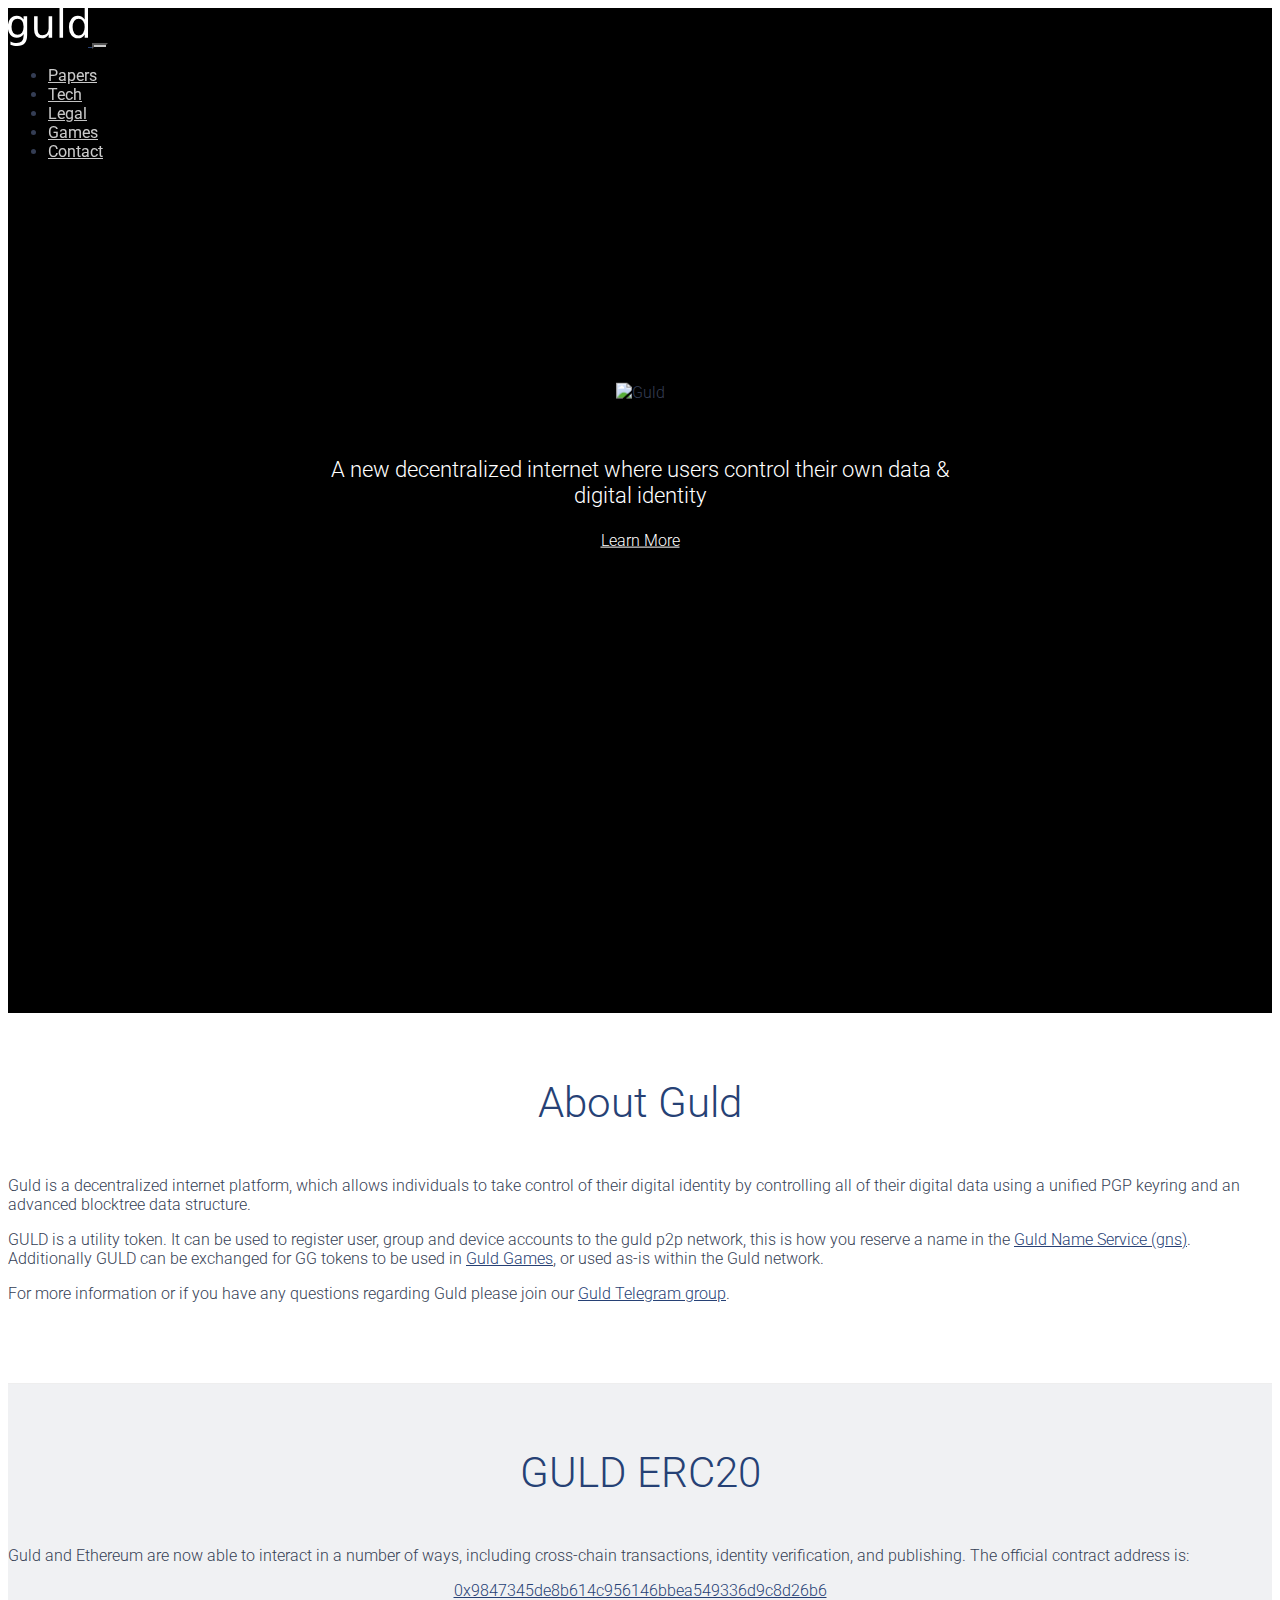
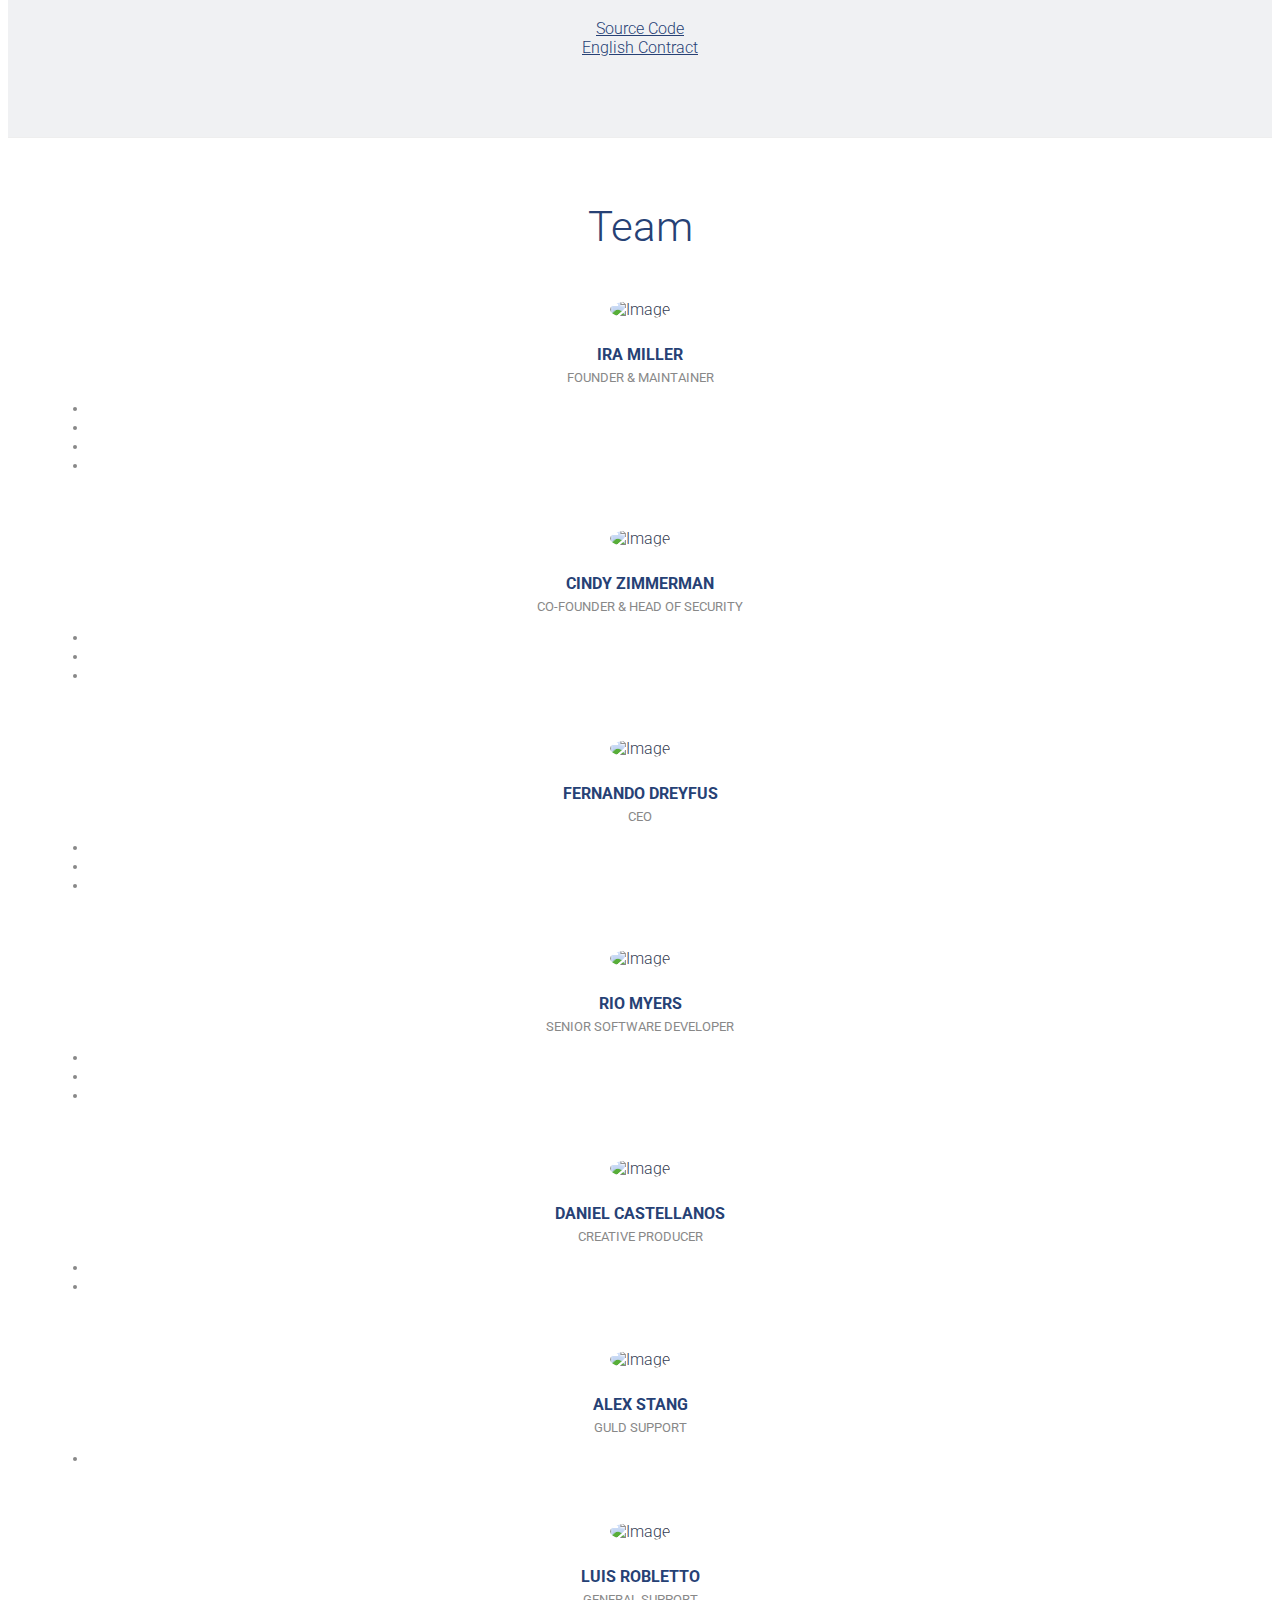
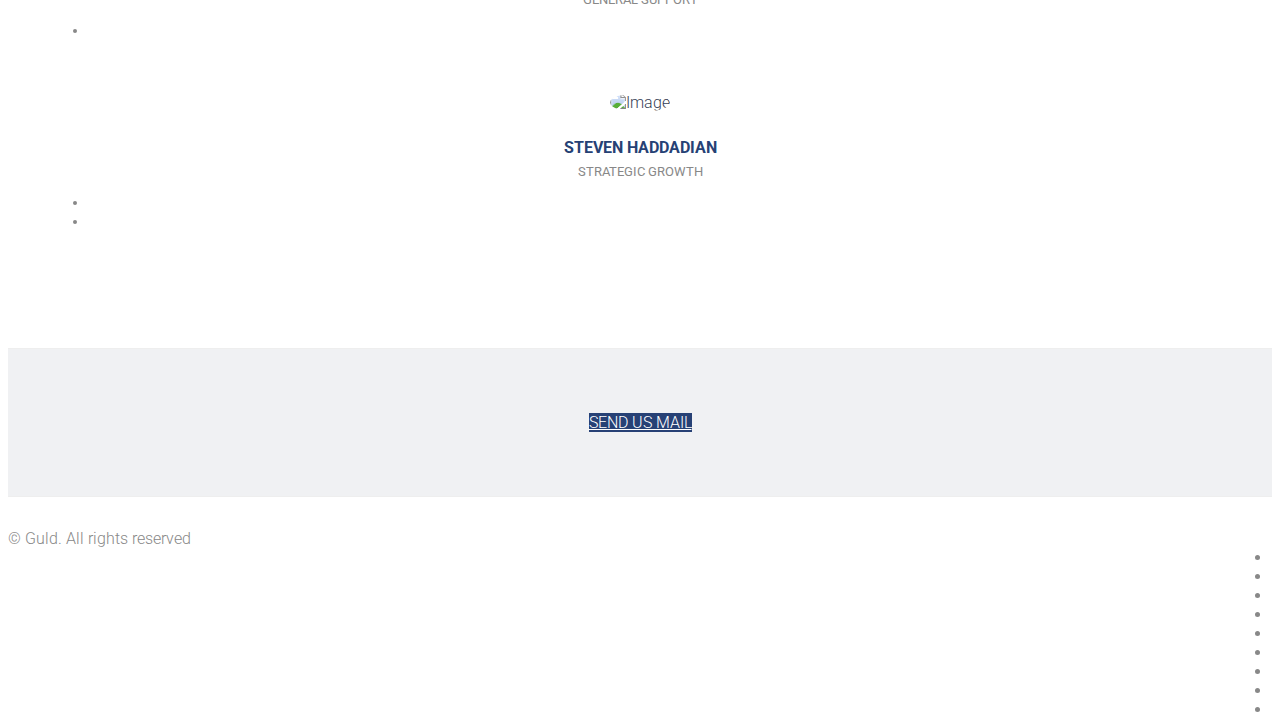
==== index.html @ cb51aef7 "draft buy" ====
<!doctype html>
<html>

<head>
    <meta charset="utf-8">
    <meta http-equiv="X-UA-Compatible" content="IE=edge">
    <meta name="viewport" content="width=device-width, initial-scale=1">
    <!-- The above 3 meta tags *must* come first in the head; any other head content must come *after* these tags -->
    <title>Guld</title>

    <meta property="og:url" content="https://guld.io" />
    <meta property="og:image" content="http://guld.io/img/og.jpg" />
    <meta property="og:title" content="Guld Consortium" />
    <meta property="og:description" content="A new decentralized internet" />

    <!-- favicon -->
    <link rel="icon" href="img/favicon.png">
    <meta name="theme-color" content="#000000">

    <!-- web-fonts -->
    <link href='https://fonts.googleapis.com/css?family=Roboto:100,300,400,700,500' rel='stylesheet' type='text/css'>
    <link rel="stylesheet" href="https://use.fontawesome.com/releases/v5.2.0/css/all.css" integrity="sha384-hWVjflwFxL6sNzntih27bfxkr27PmbbK/iSvJ+a4+0owXq79v+lsFkW54bOGbiDQ" crossorigin="anonymous">

    <!-- bootstrap -->
    <link rel="stylesheet" href="https://maxcdn.bootstrapcdn.com/bootstrap/4.0.0-beta.2/css/bootstrap.min.css" integrity="sha384-PsH8R72JQ3SOdhVi3uxftmaW6Vc51MKb0q5P2rRUpPvrszuE4W1povHYgTpBfshb" crossorigin="anonymous">

    <!-- style css -->
    <link href="css/style.css" rel="stylesheet">

    <!-- HTML5 shiv and Respond.js for IE8 support of HTML5 elements and media queries -->
    <!-- WARNING: Respond.js doesn't work if you view the page via file:// -->
    <!--[if lt IE 9]>
    <script src="https://oss.maxcdn.com/html5shiv/3.7.2/html5shiv.min.js"></script>
    <script src="https://oss.maxcdn.com/respond/1.4.2/respond.min.js"></script>
    <![endif]-->

    <!-- chrome app -->
    <!-- <link rel="chrome-webstore-item" href="https://chrome.google.com/webstore/detail/fggohbjlmjldccoelobkepngbkkebefi"> -->
</head>

<body id="page-top" data-spy="scroll" data-target=".navbar" data-offset="70">
    <nav class="navbar sticky-top navbar-expand-sm navbar-light">
        <a class="navbar-brand" href="#page-top">
            <img id="logo" src="img/logo.svg" class="img-responsive" alt="Guld">
        </a>
        <button class="navbar-toggler" type="button" data-toggle="collapse" data-target="#navbarNav" aria-controls="navbarNav" aria-expanded="false" aria-label="Toggle navigation">
	    <span class="navbar-toggler-icon"></span>
	   </button>
        <div class="collapse navbar-collapse" id="navbarNav">
            <ul class="navbar-nav ml-auto">
                <li class="nav-item">
                    <a class="nav-link" href="https://guld.info">Papers</a>
                </li>
                <li class="nav-item">
                    <a class="nav-link" href="https://guld.tech">Tech</a>
                </li>
                <li class="nav-item">
                    <a class="nav-link" href="https://guld.legal">Legal</a>
                </li>
                <li class="nav-item">
                    <a class="nav-link" href="https://guld.gg">Games</a>
                </li>
                <!--                <li class="nav-item">
		    <a class="nav-link" href="#section-about">About</a>
		</li>
		<li class="nav-item">
		    <a class="nav-link" href="#section-erc20">GULD ERC20</a>
		</li>
	       <li class="nav-item">
		    <a class="nav-link" href="#section-team">Team</a>
		</li>-->
                <li class="nav-item">
                    <a class="nav-link" href="#section-contact">Contact</a>
                </li>
            </ul>
        </div>
    </nav>

    <header class="header">
        <div id="welcome">
            <div class="center">
                <img class="guld" src="img/guld.svg" alt="Guld">
            </div>
            <div class="description">A new decentralized internet where users control their own data &amp; digital identity</div>
            <a href="#section-about" class="btn mx-auto">Learn More</a>
        </div>
    </header>

    <div class="container-fluid">

        <section id="section-about" class="section-wrapper mf">
            <div class="container">
                <div class="row">
                    <div class="col-md-12">
                        <div class="section-title">
                            <h1>About Guld</h1>
                        </div>
                    </div>
                </div>
                <div id="about" class="row">
                    <div class="col-md-12">
                        <div class="card bg-light">
                            <div class="card-body">

                                <p>Guld is a decentralized internet platform, which allows individuals to take control of their digital identity by controlling all of their digital data using a unified PGP keyring and an advanced blocktree data structure.</p>

                                <p>GULD is a utility token. It can be used to register user, group and device accounts to the guld p2p network, this is how you reserve a name in the <a href="docs/guld-name-service.pdf" download="">Guld Name Service (gns)</a>. Additionally GULD can be exchanged for GG tokens to be used in <a href="https://guld.gg">Guld Games</a>, or used as-is within the Guld network.</p>
                                <!-- <p>The <strong>Guld Wallet</strong> lets you interact with the Guld ledger to manage your GULD tokens and any other Guld Network tokens.</p> -->
                                <p>For more information or if you have any questions regarding Guld please join our <a href="https://t.me/guldblocktree">Guld Telegram group</a>.</p>
                            </div>
                            <!--/.card-body-->
                        </div>
                        <!-- /.card -->
                    </div>
                </div>
            </div>
            <!-- .container -->
        </section>
        <!-- #section-about -->

        <section id="section-erc20" class="section-wrapper gray-bg">
            <div class="container">
                <div class="row">
                    <div class="col-md-12">
                        <div class="section-title">
                            <h1>GULD ERC20</h1>
                        </div>
                    </div>
                </div>
                <div id="erc20" class="row">
                    <div class="col-md-12">
                        <div class="card limitWidth">
                            <div class="card-body">
                                <p>Guld and Ethereum are now able to interact in a number of ways, including cross-chain transactions, identity verification, and publishing. The official contract address is:<br>
                                    <center><a class="gulderc20" href="https://etherscan.io/token/0x9847345de8b614c956146bbea549336d9c8d26b6">0x9847345de8b614c956146bbea549336d9c8d26b6</a><br>
                                        <br><a href="https://github.com/guldcoin/eguld">Source Code</a>
                                        <br><a href="https://github.com/guldcoin/Documents-guld/blob/guld/legal/contract/template/Ethereum/ERC20_GULD_CONTRACT.md">English Contract</a></center>
                                </p>
                            </div>
                            <!--/.card-body-->
                        </div>
                        <!-- /.card -->
                    </div>
                </div>
            </div>
            <!-- .container -->
        </section>
        <!-- #section-erc20 -->

        <section id="section-team" class="section-wrapper team">
            <div class="container">
                <div class="row">
                    <div class="col-md-12">
                        <div class="section-title">
                            <h1>Team</h1>
                        </div>
                    </div>
                </div>
                <div id="team" class="row">

                    <div class="col-sm-6 col-md-3">
                        <figure class="thumbnail">
                            <img src="img/team/ira-miller.jpg" class="img-responsive" alt="Image">
                            <h3>Ira Miller
                                <small class="title">Founder & Maintainer</small>
                                <small class="social">
                                  <ul class="teamsocial">
								  <li class="list-inline-item">
                                      <a href="https://iramiller.com">
                                        <i class="fas fa-globe" style="font-size:16px;"></i>
                                      </a>
                                    </li>	
                                    <li class="list-inline-item">
                                      <a href="https://twitter.com/iravagecoins">
                                        <i class="fab fa-twitter" style="font-size:16px;"></i>
                                      </a>
                                    </li>
                                    <li class="list-inline-item">
                                      <a href="https://github.com/isysd">
                                        <i class="fab fa-github" style="font-size:16px;"></i>
                                      </a>
                                    </li>
                                    <li class="list-inline-item">
                                      <a href="https://linkedin.com/in/ira-miller-5352668">
                                        <i class="fab fa-linkedin-in" style="font-size:16px;"></i>
                                      </a>
                                    </li>
                                  </ul></small>
                            </h3>
                        </figure>
                    </div>
                    <div class="col-sm-6 col-md-3">
                        <figure class="thumbnail">
                            <img src="img/team/cindy.jpeg" class="img-responsive" alt="Image">
                            <h3>Cindy Zimmerman
                                <small class="title">Co-founder & Head of Security</small>
                                <small class="social">
                                  <ul class="teamsocial">
								  <li class="list-inline-item">
                                      <a href="https://tigoctm.com">
                                        <i class="fas fa-globe" style="font-size:16px;"></i>
                                      </a>
                                    </li>		
                                    <li class="list-inline-item">
                                      <a href="https://github.com/cindy-zimmerman">
                                        <i class="fab fa-github" style="font-size:16px;"></i>
                                      </a>
                                    </li>
                                    <li class="list-inline-item">
                                      <a href="https://www.linkedin.com/in/cindy-zimmerman-6ba7053/">
                                        <i class="fab fa-linkedin-in" style="font-size:16px;"></i>
                                      </a>
                                    </li>
                                  </ul></small>
                            </h3>
                        </figure>
                    </div>

                    <div class="col-sm-6 col-md-3">
                        <figure class="thumbnail">
                            <img src="img/team/fernando.jpg" class="img-responsive" alt="Image">
                            <h3>Fernando Dreyfus
                                <small class="title">CEO</small>
                                <small class="social">
                                  <ul class="teamsocial">
								  <li class="list-inline-item">
                                      <a href="https://fernandodreyfus.com">
                                        <i class="fas fa-globe" style="font-size:16px;"></i>
                                      </a>
                                    </li>		
                                    <li class="list-inline-item">
                                      <a href="https://github.com/ferdreyfus">
                                        <i class="fab fa-github" style="font-size:16px;"></i>
                                      </a>
                                    </li>
                                    <li class="list-inline-item">
                                      <a href="https://www.linkedin.com/in/fdreyfus1">
                                        <i class="fab fa-linkedin-in" style="font-size:16px;"></i>
                                      </a>
                                    </li>
                                  </ul></small>
                            </h3>
                        </figure>
                    </div>

                    <div class="col-sm-6 col-md-3">
                        <figure class="thumbnail">
                            <img src="img/team/rio.jpg" class="img-responsive" alt="Image">
                            <h3>Rio Myers
                                <small class="title">Senior Software Developer</small>
                                <small class="social">
                                  <ul class="teamsocial">
								  <li class="list-inline-item">
                                      <a href="https://riomyers.com">
                                        <i class="fas fa-globe" style="font-size:16px;"></i>
                                      </a>
                                    </li>		
                                    <li class="list-inline-item">
                                      <a href="https://github.com/riomyers">
                                        <i class="fab fa-github" style="font-size:16px;"></i>
                                      </a>
                                    </li>
                                    <li class="list-inline-item">
                                      <a href="https://www.linkedin.com/in/riomyers">
                                        <i class="fab fa-linkedin-in" style="font-size:16px;"></i>
                                      </a>
                                    </li>
                                  </ul></small>
                            </h3>
                        </figure>
                    </div>

                    <div class="col-sm-6 col-md-3">
                        <figure class="thumbnail">
                            <img src="img/team/daniel.jpg" class="img-responsive" alt="Image">
                            <h3>Daniel Castellanos
                                <small class="title">Creative Producer</small>
                                <small class="social">
                                  <ul class="teamsocial">
                                    <li class="list-inline-item">
                                      <a href="https://github.com/srcreativo">
                                        <i class="fab fa-github" style="font-size:16px;"></i>
                                      </a>
                                    </li>
                                    <li class="list-inline-item">
                                      <a href="https://www.linkedin.com/in/danielcreativo">
                                        <i class="fab fa-linkedin-in" style="font-size:16px;"></i>
                                      </a>
                                    </li>
                                  </ul></small>
                            </h3>
                        </figure>
                    </div>

                    <div class="col-sm-6 col-md-3">
                        <figure class="thumbnail">
                            <img src="img/team/alex.jpg" class="img-responsive" alt="Image">
                            <h3>Alex Stang
                                <small class="title">Guld Support</small>
                                <small class="social">
                                  <ul class="teamsocial">
                                    <li class="list-inline-item">
                                      <a href="https://github.com/alexstang">
                                        <i class="fab fa-github" style="font-size:16px;"></i>
                                      </a>
                                    </li>	
                                  </ul></small>
                            </h3>
                        </figure>
                    </div>

                    <div class="col-sm-6 col-md-3">
                        <figure class="thumbnail">
                            <img src="img/team/luis.jpg" class="img-responsive" alt="Image">
                            <h3>Luis Robletto
                                <small class="title">General Support</small>
                                <small class="social">
                                  <ul class="teamsocial">
                                    <li class="list-inline-item">
                                      <a href="https://github.com/lewi507">
                                        <i class="fab fa-github" style="font-size:16px;"></i>
                                      </a>
                                    </li>	
                                  </ul></small>
                            </h3>
                        </figure>
                    </div>

                    <div class="col-sm-6 col-md-3">
                        <figure class="thumbnail">
                            <img src="img/team/steven.jpg" class="img-responsive" alt="Image">
                            <h3>Steven Haddadian
                                <small class="title">Strategic Growth</small>
                                <small class="social">
                                  <ul class="teamsocial">
                                    <li class="list-inline-item">
                                      <a href="https://github.com/stevenhaddadian">
                                        <i class="fab fa-github" style="font-size:16px;"></i>
                                      </a>
                                    </li>
                                    <li class="list-inline-item">
                                      <a href="https://www.linkedin.com/in/stevenhaddadian">
                                        <i class="fab fa-linkedin-in" style="font-size:16px;"></i>
                                      </a>
                                    </li>
                                  </ul></small>
                            </h3>
                        </figure>
                    </div>

                </div>

            </div>
        </section>
        <!-- #section-team -->

        <section id="section-contact" class="section-wrapper gray-bg">
            <div class="container">
                <div class="row">
                    <!--
	                    <div class="col-sm">
	                    	<a href="#" class="btn btn-success btn-lg">BUY NOW</a>
	                    </div>
	                    <div class="col-sm">
                        	<a href="#" class="btn btn-dark btn-lg">DOWNLOAD</a>
	                    </div>
-->
                    <div class="col-sm">
                        <a href="mailto:info@guld.io?Subject=Contact Form" rel="nofollow" class="btn btn-primary btn-lg">SEND US MAIL</a>
                    </div>
                </div>

            </div>
            <!-- .container -->
        </section>
        <!-- #section-contact -->

        <footer class="footer">
            <div class="row">
                <div class="col-12">
                    <div class="copytext">&copy; Guld. All rights reserved</div>
                    <ul class="list-inline enhance">
                        <li class="list-inline-item">
                            <a href="https://t.me/guldblocktree">
                                <i class="fab fa-telegram-plane"></i>
                            </a>
                        </li>
                        <li class="list-inline-item">
                            <a href="https://github.com/guldcoin">
                                <i class="fab fa-github"></i>
                            </a>
                        </li>
                        <li class="list-inline-item">
                            <a href="https://bitbucket.org/guld">
                                <i class="fab fa-bitbucket"></i>
                            </a>
                        </li>
                        <li class="list-inline-item">
                            <a href="https://www.facebook.com/guldblocktree">
                                <i class="fab fa-facebook-f"></i>
                            </a>
                        </li>
                        <li class="list-inline-item">
                            <a href="https://twitter.com/guldcoin">
                                <i class="fab fa-twitter"></i>
                            </a>
                        </li>
                        <li class="list-inline-item">
                            <a href="https://www.reddit.com/r/guldblocktree/">
                                <i class="fab fa-reddit"></i>
                            </a>
                        </li>
                        <li class="list-inline-item">
                            <a href="https://www.youtube.com/channel/UClVwx_qNPp1UmQEjabZWK5A">
                                <i class="fab fa-youtube"></i>
                            </a>
                        </li>
                        <li class="list-inline-item">
                            <a href="https://www.twitch.tv/guldblocktree">
                                <i class="fab fa-twitch"></i>
                            </a>
                        </li>
                        <li class="list-inline-item">
                            <a href="https://www.instagram.com/guld.io/">
                                <i class="fab fa-instagram"></i>
                            </a>
                        </li>
                    </ul>
                </div>
            </div>
        </footer>
        <!-- .footer -->
    </div>

    <!-- jquery -->
    <script src="js/jquery-2.1.4.min.js"></script>
    <script src="https://cdnjs.cloudflare.com/ajax/libs/popper.js/1.12.3/umd/popper.min.js" integrity="sha384-vFJXuSJphROIrBnz7yo7oB41mKfc8JzQZiCq4NCceLEaO4IHwicKwpJf9c9IpFgh" crossorigin="anonymous"></script>
    <script src="https://maxcdn.bootstrapcdn.com/bootstrap/4.0.0-beta.2/js/bootstrap.min.js" integrity="sha384-alpBpkh1PFOepccYVYDB4do5UnbKysX5WZXm3XxPqe5iKTfUKjNkCk9SaVuEZflJ" crossorigin="anonymous"></script>
    <!-- javascript -->
    <script src="https://cdnjs.cloudflare.com/ajax/libs/prefixfree/1.0.7/prefixfree.min.js"></script>
    <script defer src="https://use.fontawesome.com/releases/v5.0.2/js/all.js"></script>
    <script src="js/script.js"></script>
    <!-- global site tag (gtag.js) - google analytics -->
    <script async src="https://www.googletagmanager.com/gtag/js?id=UA-114107562-1"></script>
    <script>
        window.dataLayer = window.dataLayer || [];
        function gtag() {
            dataLayer.push(arguments);
        }
        gtag('js', new Date());
        gtag('config', 'UA-114107562-1');
    </script>
</body>

</html>
---- css/style.css ----
/*
Template Name: GuldIO
Description: HTML5 / CSS3 One Page
Version: 1.0
Author: Chriss Mejía & Rio Myers
Website: https://chrissmejia.com & https://riomyers.com
*/
body {
    font-family: 'Roboto', sans-serif;
    color: #353e55;
    font-weight: 300;
}

h1,h2,h3,h4,h5,h6 {
    color: #264175;
    font-weight: 300;
}

h3 {
    margin-bottom: 1rem;
}

.btn-primary {
    color: #fff;
    background-color: #274175;
    border-color: #3b4a5a;
}

a {
    color: #274175;
}
a:hover{text-decoration: none;}

#section-gw a {
	color: #000;
	font-weight: bold;
}

#section-gw a:hover {color: #274175;}

#section-gw span{color: darkblue;}

.btn:hover{cursor: pointer;}

.btn:focus{box-shadow: none;}

.mf{margin-top: 7px;}

pre {
	background-color: #f7f7f7;
	box-shadow: 0 2px 4px rgba(0,0,0,.15),0 0 3px rgba(0,0,0,.15);
	padding: .99em;
	overflow-x: auto;
	white-space: pre;
	font-size: .95em;
	line-height: 1.8em;
}


code{
	background-color: #f7f7f7;
	padding: .2em;	
}

span.typed-cursor {
    font-size: 4.4rem;
    color: #fff;
    animation: blink-animation 1s steps(3, start) infinite;
}

@keyframes blink-animation {
    to {
        visibility: hidden;
    }
}

.header {
	height: 100vh;
	min-height: 100%;
    width: 100%;
    z-index: 9;
    margin-top: -4rem;
    background: url("../img/bg.png") no-repeat center center fixed;
    background-color: #000;
}

.guld{    
	height: 10rem;
    margin: 2rem 0 1.4rem;
}

.navbar {
    background: url("../img/bg.png") no-repeat center center fixed;
    background-color: #000;
}

.navbar-light .navbar-toggler {
    background: rgba(251, 251, 251, 0.8);
}

.navbar #logo {
    width: 5rem;
}

.header #ico {
    opacity: 0.9;
    height: 10rem;
    display: block;
    margin: 0 auto;
}

.header .text {
    color: #fff;
    font-size: 2rem;
    margin-bottom: 2rem;
    text-shadow: 0 0 10px rgba(0, 0, 0, 0.8);
}

.header .description {
    color: #fff;
    font-size: 1.4rem;
    margin: 2rem 0 1.4rem 0;
    text-shadow: 0 0 10px rgba(0, 0, 0, 0.8);
}

.header #welcome {
	position: absolute;
	top: 50%;
	left: 50%;
	transform: translate(-50%, -50%);	
    text-align: center;
}

.header #welcome .btn {
    color: #ffffff;
    background-color: initial;
    border-color: #ffffff;
}

#social {
    position: absolute;
    bottom: 0;
    width: 100%;
    text-align: center;
}

#social a {
    font-size: 1.6rem;
    width: 3rem;
    height: 3rem;
    display: inline-flex;
    border: 2px #ababab solid;
    border-radius: 50%;
    margin: 1rem;
    padding: 0.6rem;
    color: #ababab;
    top: 0;
    position: relative;
    animation: social-show 1s;
}

#social a:hover,
#social a:active {
    color: #d1d1d1;
    border: 2px #d1d1d1 solid;
}

@keyframes social-show {
    from {
        top: 8rem;
        opacity: 0;
    }
    to {
        top: 0;
        opacity: 1;
    }
}

#social #telegram {
    padding: 0.6rem 0.5rem;
}

#social #facebook {
    padding: 0.6rem 0.9rem;
}

#read_seminar {
    margin-top: 4rem;
}

.seminar-countdown {
    text-align: center;
    font-size: 2rem;
    color: #fff;
    font-weight: 400;
    opacity: 0.9;
    height: 4rem;
    display: inline-block;
}

.seminar-countdown .time {
    border-radius: 5px;
    box-shadow: 0 0 10px 0 rgba(0, 0, 0, 0.5);
    display: inline-block;
    text-align: center;
    position: relative;
    height: 8rem;
    width: 6rem;
    perspective: 479px;
    backface-visibility: hidden;
    transform: translateZ(0);
    transform: translate3d(0, 0, 0);
}

.seminar-countdown .count {
    background: #202020;
    color: #f8f8f8;
    display: block;
    font-family: 'Oswald', sans-serif;
    font-size: 3.3rem;
    line-height: 2.4em;
    overflow: hidden;
    position: absolute;
    text-align: center;
    text-shadow: 0 0 10px rgba(0, 0, 0, 0.8);
    top: 0;
    width: 100%;
    transform: translateZ(0);
    transform-style: flat;
}

.seminar-countdown .count.top {
    border-top: 1px solid rgba(255, 255, 255, 0.2);
    border-bottom: 1px solid rgba(255, 255, 255, 0.1);
    border-radius: 5px 5px 0 0;
    height: 50%;
    transform-origin: 50% 100%;
}

.seminar-countdown .count.bottom {
    background-image: linear-gradient(rgba(255, 255, 255, 0.1), transparent);
    border-top: 1px solid #000;
    border-bottom: 1px solid #000;
    border-radius: 0 0 5px 5px;
    line-height: 0;
    height: 50%;
    top: 50%;
    transform-origin: 50% 0;
}

.seminar-countdown {
    color: #fff;
    font-weight: 400;
    margin-bottom: 11rem;
}

.seminar-countdown h1 {
    color: #fff;
    text-shadow: 0 0 10px rgba(0, 0, 0, 0.8);
}

.seminar-countdown .label {
    font-weight: 500;
    text-shadow: 0 1px 0 #010101;
    margin-top: 5px;
    display: block;
    position: absolute;
    top: 8rem;
    width: 100%;
    color: #fff;
}

/* Animation start */
.seminar-countdown .count.curr.top {
    transform: rotateX(0deg);
    z-index: 3;
}

.seminar-countdown .count.next.bottom {
    transform: rotateX(90deg);
    z-index: 2;
}

/* Animation end */
.seminar-countdown .flip .count.curr.top {
    transition: all 250ms ease-in-out;
    transform: rotateX(-90deg);
}

.seminar-countdown .flip .count.next.bottom {
    transition: all 250ms ease-in-out 250ms;
    transform: rotateX(0deg);
}

a.nav-link {
    color: #fff !important;
    font-weight: 400;
    text-shadow: 0 0 20px #000000;
    opacity: 0.8;
}

.navbar-light .navbar-nav .active>.nav-link,
.navbar-light .navbar-nav .nav-link.active,
.navbar-light .navbar-nav .nav-link.show,
.navbar-light .navbar-nav .show>.nav-link {
    color: #fff;
    font-weight: 500;
    opacity: 1;
}

.section-title h1 {
    margin: 0 0 3rem 0;
    text-align: center;
    font-size: 2.6rem;
    line-height: 1.2em;
    font-weight: 300;
}

.gray-bg {
    background-color: #f0f1f3;
    border-top: 1px solid #eeeeee;
    border-bottom: 1px solid #eeeeee;
}

.container-fluid {
    padding: 0;
    margin: -0.4rem 0 0 0;
}

section {
    padding: 4rem 0;
}

.team {
    text-align: center;
}

.team .thumbnail {
    padding: 0;
    background-color: transparent;
    border: 0;
    margin-bottom: 2rem;
}

.team .thumbnail a:hover {
    text-decoration: none;
}

.team .thumbnail .website {
    display: none;
}

.team .thumbnail:hover .website {
    display: block;
}

.team .thumbnail .website .title {
    display: block;
}

.team .thumbnail:hover .title {
    display: none;
}

.thumbnail img {
    object-fit: cover;
    height: 10rem;
    width: 10rem;
    border-radius: 50%;
}

.thumbnail h3 {
    font-size: 16px;
    font-weight: bold;
    text-transform: uppercase;
    padding: 10px 0;
}

.thumbnail h3 small {
    font-size: 0.8rem;
    margin: 0.4rem 0;
    color: #888;
    display: block;
    font-weight: normal;
}

.team .thumbnail h3 a {
    font-size: 0.6rem;
    color: #C0C0C0;
}

.list-group {
    width: 100%;
    padding: 0 1rem;
}

.list-group button span {
    float: right;
}

.badge-primary {
    border: #c5c5c5 1px solid;
    color: #c5c5c5;
    font-weight: 400;
    background: none;
}

#section-network img {
    height: 3rem;
    margin: 3rem;
}

#section-contact {
    text-align: center;
}

#section-contact form {
    display: inline-block;
}

#section-seminar h1 {
    margin: 0 0 1rem 0;
}

#section-seminar b {
    font-weight: 500;
}

#section-seminar p {
    margin-bottom: 0.4rem;
}

#section-seminar #seminar-description {
    margin: 0 0 1.4rem 0;
}

#section-seminar .schedule ul {
    padding: 0 2rem 0 0;
    border-right: 2px solid #ddd;
}

#section-seminar .schedule ul li {
    list-style-type: none;
    position: relative;
    margin: 0 auto;
    padding-top: 1.9rem;
}

#section-seminar .schedule ul li:first-child {
    padding-top: 0;
}

#section-seminar .schedule ul li .mu-single-event {
    background-color: #fff;
    box-shadow: 0 0 16px 0 rgba(32, 32, 47, 0.16);
    position: relative;
    top: 0;
    width: 100%;
    padding: 1rem;
    text-align: left;
}

#section-seminar .schedule ul li .mu-single-event::before {
    content: '';
    position: absolute;
    top: 23px;
    width: 0;
    height: 0;
    right: -15px;
    border-style: solid;
    border-width: 8px 0 8px 16px;
    border-color: transparent transparent transparent #fff;
}

#section-seminar .schedule ul li .mu-event-time::after {
    content: '';
    position: absolute;
    right: -3.6rem;
    top: 1.2rem;
    transform: translateX(-50%);
    height: 24px;
    width: 24px;
    border-radius: 50%;
    background: #ddd;
}

#section-seminar .schedule ul li .mu-event-time {
    color: #367bc7;
    text-align: right;
    font-weight: 600;
}

#section-seminar .schedule ul li .topic {
    text-align: right;
    font-weight: 400;
    color: #586171;
}

#section-seminar .clarify {
    font-size: 0.8rem;
}

#section-seminar .details {
    padding-left: 1.4rem;
}

#section-seminar .thumbnail img {
    height: 6rem;
    width: 6rem;
    margin-right: 2rem;
}

#section-seminar .thumbnail .caption {
    display: inline-block;
    top: 0.7rem;
    position: relative;
}

.footer {
    padding: 2rem 0;
    font-size: 1rem;
    color: #888888;
}

.footer ul {
    margin: 0;
    float: right;
}

.footer .row {
    margin: 0;
}

:root {
    --msg-content-height: 16.75rem;
    --msg-spacing: 1rem;
    --msg1-height: 2.5rem;
    --msg2-height: 2rem;
    --msg3-height: 2.5rem;
    --msg4-height: 2rem;
    --msg5-height: 2rem;
    --msg6-height: 2.25rem;
}

.msg {
    padding: 0.6rem;
    border-radius: 0.4rem;
}

.msg-send {
    position: absolute;
    animation-iteration-count: 1;
    animation-duration: 8s;
    animation-fill-mode: forwards;
    background-color: #828483;
    color: white;
    text-align: left;
    margin-right: 64px;
}

.msg-send::after {
    content: "";
    background: url("../img/ico_gai.png");
    width: 44px;
    height: 44px;
    display: block;
    position: absolute;
    top: 0;
    right: -3.4rem;
}

.msg-receive {
    position: absolute;
    animation-iteration-count: 1;
    animation-duration: 8s;
    background-color: #3b8fab;
    color: #ffffff;
    animation-fill-mode: forwards;
    text-align: right;
    margin-left: 64px;
}

.msg-receive::before {
    content: "";
    background: url("../img/ico_user.png");
    width: 44px;
    height: 44px;
    display: block;
    position: absolute;
    top: 0;
    left: -3.4rem;
}

.msg-container {
    width: 100%;
    max-width: 28em;
    position: relative;
    margin: 0 auto;
}

.msg-content {
    height: var(--msg-content-height);
}

/*Animation Names*/

#msg1 {
    animation-name: msg1;
}

#msg2 {
    animation-name: msg2;
}

#msg3 {
    animation-name: msg3;
}

#msg4 {
    animation-name: msg4;
}

#msg5 {
    animation-name: msg5;
}

#msg6 {
    animation-name: msg6;
}

/*Key Frames*/

@keyframes msg1 {
    0% {
        top: calc(var(--msg-content-height) - var(--msg1-height));
        left: -4em;
        transform: scale(0);
    }
    5% {
        top: calc(var(--msg-content-height) - var(--msg1-height));
        left: 0;
        transform: scale(1);
    }
    12% {
        top: calc(var(--msg-content-height) - var(--msg1-height));
    }
    17% {
        top: calc(var(--msg-content-height) - var(--msg1-height) - var(--msg-spacing) - var(--msg2-height));
    }
    30% {
        top: calc(var(--msg-content-height) - var(--msg1-height) - var(--msg-spacing) - var(--msg2-height));
    }
    35% {
        top: calc(var(--msg-content-height) - var(--msg1-height) - var(--msg-spacing) - var(--msg2-height) - var(--msg-spacing) - var(--msg3-height));
    }
    49% {
        top: calc(var(--msg-content-height) - var(--msg1-height) - var(--msg-spacing) - var(--msg2-height) - var(--msg-spacing) - var(--msg3-height));
    }
    54% {
        top: calc(var(--msg-content-height) - var(--msg1-height) - var(--msg-spacing) - var(--msg2-height) - var(--msg-spacing) - var(--msg3-height) - var(--msg-spacing) - var(--msg4-height));
    }
    70% {
        top: calc(var(--msg-content-height) - var(--msg1-height) - var(--msg-spacing) - var(--msg2-height) - var(--msg-spacing) - var(--msg3-height) - var(--msg-spacing) - var(--msg4-height));
    }
    75% {
        top: calc(var(--msg-content-height) - var(--msg1-height) - var(--msg-spacing) - var(--msg2-height) - var(--msg-spacing) - var(--msg3-height) - var(--msg-spacing) - var(--msg4-height) - var(--msg-spacing) - var(--msg5-height));
    }
    95% {
        top: calc(var(--msg-content-height) - var(--msg1-height) - var(--msg-spacing) - var(--msg2-height) - var(--msg-spacing) - var(--msg3-height) - var(--msg-spacing) - var(--msg4-height) - var(--msg-spacing) - var(--msg5-height));
    }
    100% {
        top: 0;
        left: 0;
    }
}

@keyframes msg2 {
    0% {
        top: calc(var(--msg-content-height) - var(--msg2-height));
        right: 0;
        transform: scale(0);
        opacity: 0;
    }
    12% {
        top: calc(var(--msg-content-height) - var(--msg2-height));
        right: -4em;
        transform: scale(0);
    }
    17% {
        top: calc(var(--msg-content-height) - var(--msg2-height));
        right: 0;
        transform: scale(1);
        opacity: 1;
    }
    30% {
        top: calc(var(--msg-content-height) - var(--msg2-height));
    }
    35% {
        top: calc(var(--msg-content-height) - var(--msg2-height) - var(--msg-spacing) - var(--msg3-height));
    }
    49% {
        top: calc(var(--msg-content-height) - var(--msg2-height) - var(--msg-spacing) - var(--msg3-height));
    }
    54% {
        top: calc(var(--msg-content-height) - var(--msg2-height) - var(--msg-spacing) - var(--msg3-height) - var(--msg-spacing) - var(--msg4-height));
    }
    70% {
        top: calc(var(--msg-content-height) - var(--msg2-height) - var(--msg-spacing) - var(--msg3-height) - var(--msg-spacing) - var(--msg4-height));
    }
    75% {
        top: calc(var(--msg-content-height) - var(--msg2-height) - var(--msg-spacing) - var(--msg3-height) - var(--msg-spacing) - var(--msg4-height) - var(--msg-spacing) - var(--msg5-height));
        right: 0;
    }
    95% {
        top: calc(var(--msg-content-height) - var(--msg2-height) - var(--msg-spacing) - var(--msg3-height) - var(--msg-spacing) - var(--msg4-height) - var(--msg-spacing) - var(--msg5-height));
    }
    100% {
        top: calc(var(--msg-content-height) - var(--msg2-height) - var(--msg-spacing) - var(--msg3-height) - var(--msg-spacing) - var(--msg4-height) - var(--msg-spacing) - var(--msg5-height) - var(--msg-spacing) - var(--msg6-height));
        right: 0;
    }
}

@keyframes msg3 {
    0% {
        top: calc(var(--msg-content-height) - var(--msg3-height));
        left: -4em;
        opacity: 0;
        transform: scale(0);
    }
    30% {
        top: calc(var(--msg-content-height) - var(--msg3-height));
        opacity: 0;
        transform: scale(0);
    }
    35% {
        top: calc(var(--msg-content-height) - var(--msg3-height));
        left: 0;
        transform: scale(1);
        opacity: 1;
    }
    49% {
        top: calc(var(--msg-content-height) - var(--msg3-height));
    }
    54% {
        top: calc(var(--msg-content-height) - var(--msg3-height) - var(--msg-spacing) - var(--msg4-height));
    }
    70% {
        top: calc(var(--msg-content-height) - var(--msg3-height) - var(--msg-spacing) - var(--msg4-height));
    }
    75% {
        top: calc(var(--msg-content-height) - var(--msg3-height) - var(--msg-spacing) - var(--msg4-height) - var(--msg-spacing) - var(--msg5-height));
        left: 0;
    }
    95% {
        top: calc(var(--msg-content-height) - var(--msg3-height) - var(--msg-spacing) - var(--msg4-height) - var(--msg-spacing) - var(--msg5-height));
    }
    100% {
        top: calc(var(--msg-content-height) - var(--msg3-height) - var(--msg-spacing) - var(--msg4-height) - var(--msg-spacing) - var(--msg5-height) - var(--msg-spacing) - var(--msg6-height));
        left: 0;
    }
}

@keyframes msg4 {
    0% {
        top: calc(var(--msg-content-height) - var(--msg4-height));
        right: -4em;
        opacity: 0;
        transform: scale(0);
    }
    49% {
        top: calc(var(--msg-content-height) - var(--msg4-height));
        right: -4em;
        opacity: 0;
        transform: scale(0);
    }
    54% {
        top: calc(var(--msg-content-height) - var(--msg4-height));
        right: 0;
        transform: scale(1);
        opacity: 1;
    }
    70% {
        top: calc(var(--msg-content-height) - var(--msg4-height));
    }
    75% {
        top: calc(var(--msg-content-height) - var(--msg4-height) - var(--msg-spacing) - var(--msg5-height));
        right: 0;
    }
    95% {
        top: calc(var(--msg-content-height) - var(--msg4-height) - var(--msg-spacing) - var(--msg5-height));
    }
    100% {
        top: calc(var(--msg-content-height) - var(--msg4-height) - var(--msg-spacing) - var(--msg5-height) - var(--msg-spacing) - var(--msg6-height));
        right: 0;
    }
}

@keyframes msg5 {
    0% {
        top: calc(var(--msg-content-height) - var(--msg5-height));
        left: -4em;
        opacity: 0;
        transform: scale(0);
    }
    70% {
        top: calc(var(--msg-content-height) - var(--msg5-height));
        left: -4em;
        opacity: 0;
        transform: scale(0);
    }
    75% {
        top: calc(var(--msg-content-height) - var(--msg5-height));
        left: 0;
        transform: scale(1);
        opacity: 1;
    }
    95% {
        top: calc(var(--msg-content-height) - var(--msg5-height));
    }
    100% {
        top: calc(var(--msg-content-height) - var(--msg5-height) - var(--msg-spacing) - var(--msg6-height));
        left: 0;
        transform: scale(1);
        opacity: 1;
    }
}

@keyframes msg6 {
    0% {
        top: calc(var(--msg-content-height) - var(--msg6-height));
        right: -4em;
        opacity: 0;
        transform: scale(0);
    }
    95% {
        top: calc(var(--msg-content-height) - var(--msg6-height));
        right: 0;
        opacity: 0;
        transform: scale(0);
    }
    100% {
        top: calc(var(--msg-content-height) - var(--msg6-height));
        right: 0em;
        opacity: 1;
        transform: scale(1);
    }
}

@media screen and (max-width: 48em) {
	#section-network img {margin: 2rem;}
    #read_seminar {
        margin-top: 3rem;
    }
    .seminar-countdown .time {
        height: 7rem;
        width: 5rem;
    }
    .seminar-countdown .count {
        font-size: 2.4rem;
        line-height: 7rem
    }
    .seminar-countdown .label {
        font-size: 0.8em;
        top: 7.4rem;
    }
}

@media screen and (max-width: 28rem) {
    .header .text {
        font-size: 2rem;
    }
    .header .description {
        font-size: 1rem;
    }
    .section-title h1 {
        font-size: 2rem;
        margin: 0 0 2rem 0;
    }
    #team {
        margin-bottom: -3rem;
    }
    .badge {
        display: none !important;
    }
    #section-network img {
        margin: 0 2rem 3rem;
        width: 8rem;
        height: auto;
    }
}

@media screen and (max-width: 23.4rem) {
    .seminar-countdown .time {
        height: 70px;
        width: 48px;
    }
    .seminar-countdown .count {
        font-size: 1.5em;
        line-height: 70px;
    }
    .seminar-countdown .label {
        font-size: 0.8em;
        top: 72px;
}
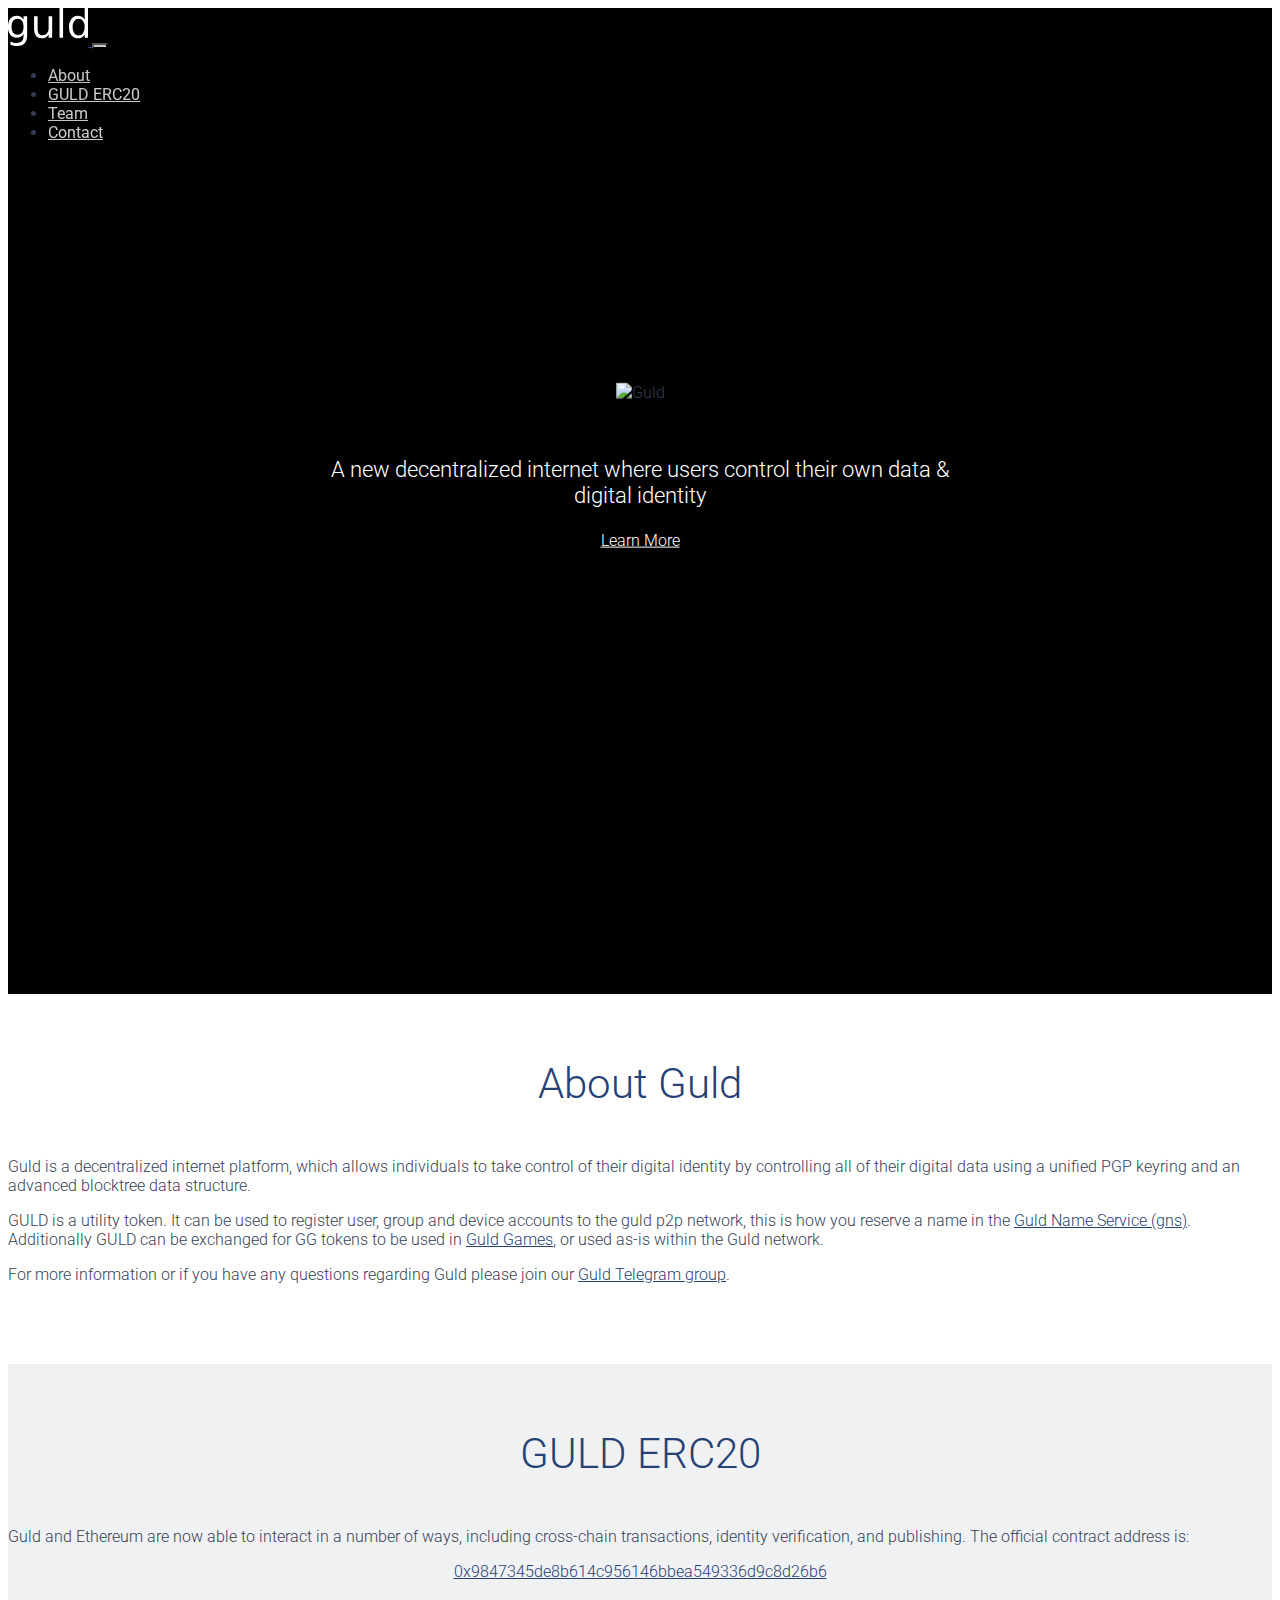
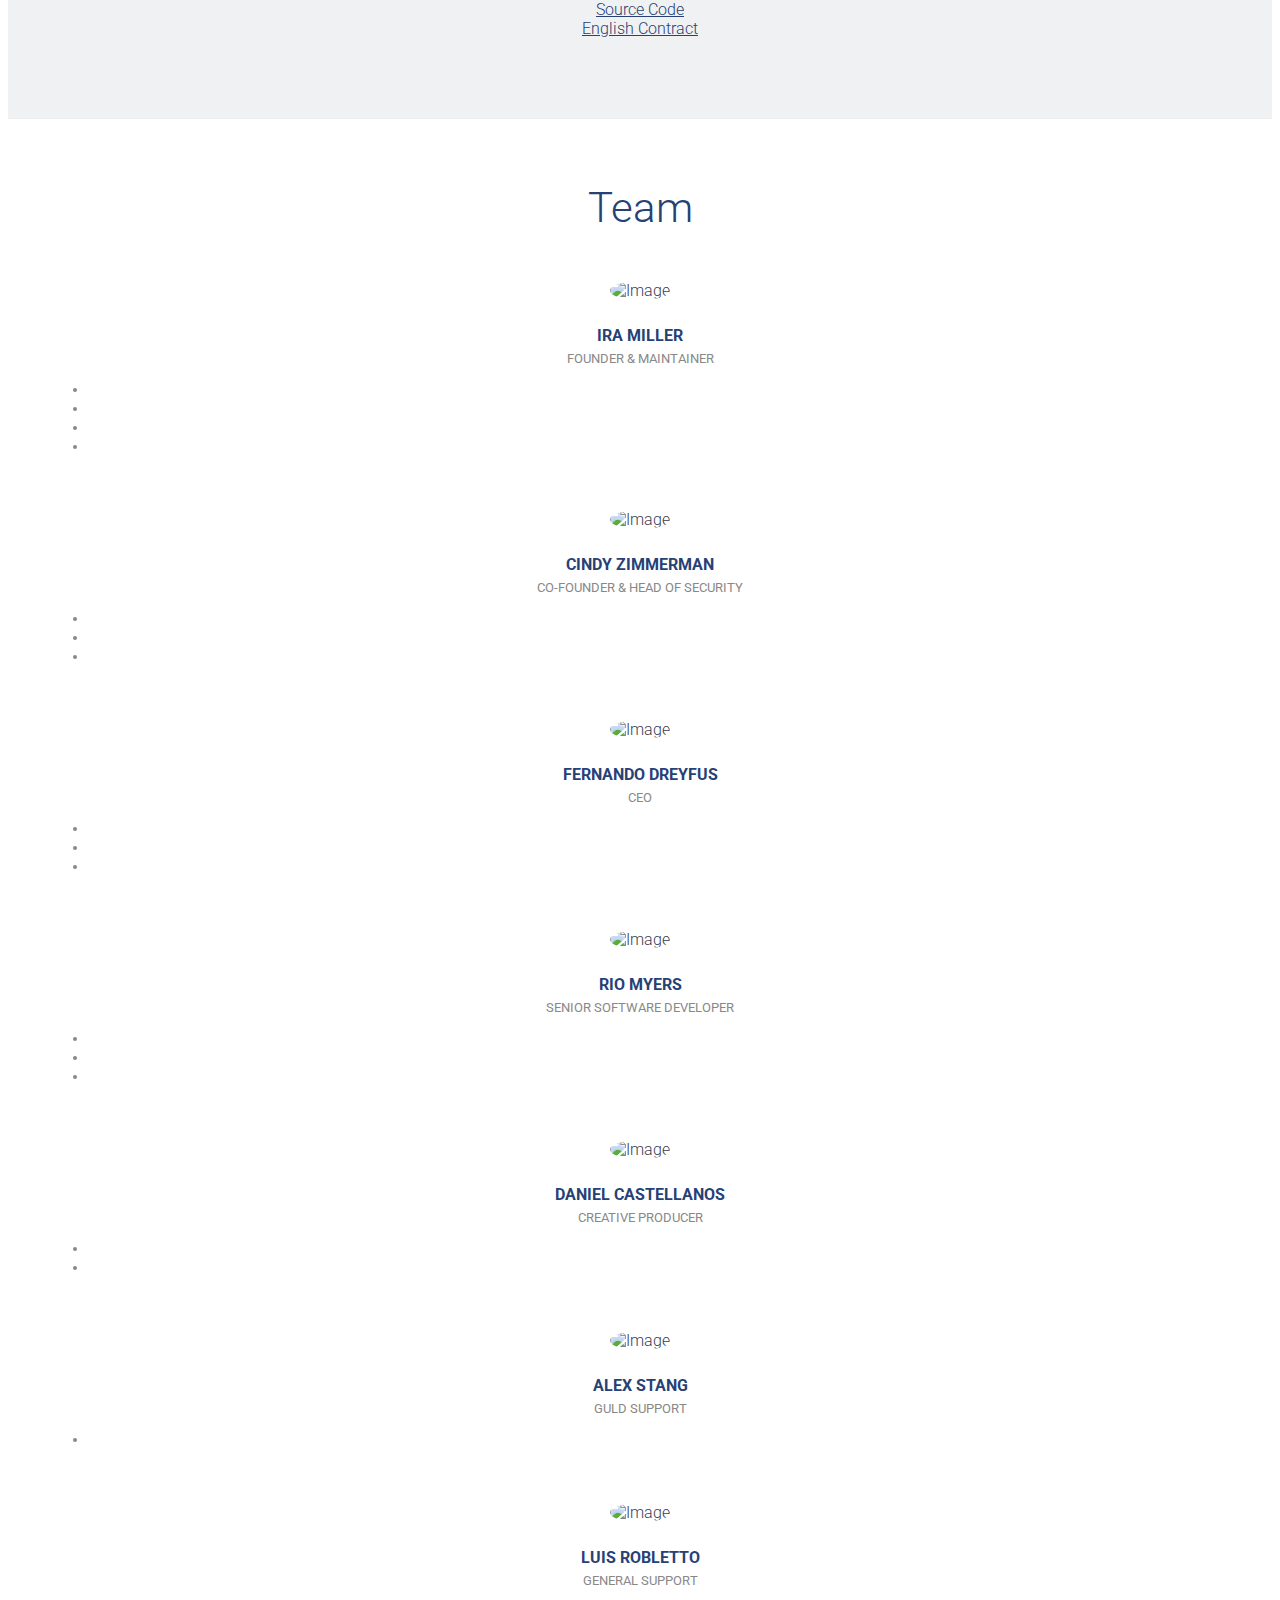
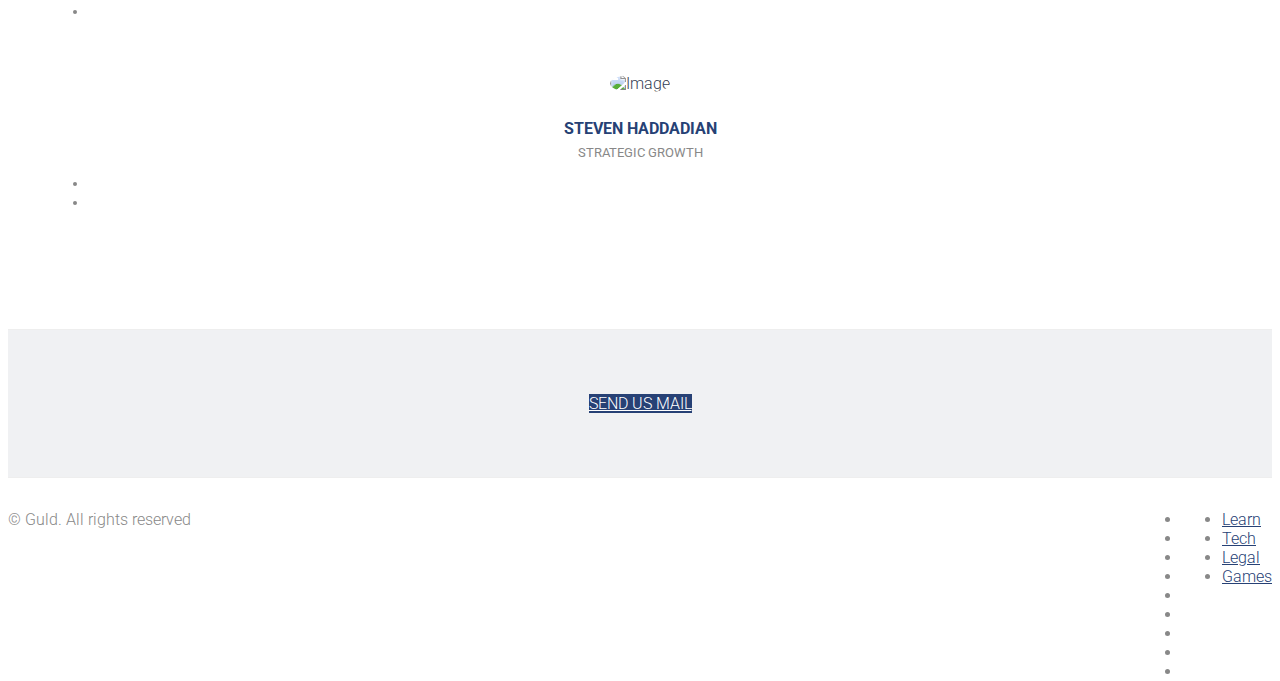
==== commit 7768979d: "simplify" ====
--- a/index.html
+++ b/index.html
@@ -49,26 +49,14 @@
         <div class="collapse navbar-collapse" id="navbarNav">
             <ul class="navbar-nav ml-auto">
                 <li class="nav-item">
-                    <a class="nav-link" href="https://guld.info">Papers</a>
-                </li>
+		                <a class="nav-link" href="#section-about">About</a>
+		            </li>
+		            <li class="nav-item">
+		                <a class="nav-link" href="#section-erc20">GULD ERC20</a>
+		            </li>
                 <li class="nav-item">
-                    <a class="nav-link" href="https://guld.tech">Tech</a>
-                </li>
-                <li class="nav-item">
-                    <a class="nav-link" href="https://guld.legal">Legal</a>
-                </li>
-                <li class="nav-item">
-                    <a class="nav-link" href="https://guld.gg">Games</a>
-                </li>
-                <!--                <li class="nav-item">
-		    <a class="nav-link" href="#section-about">About</a>
-		</li>
-		<li class="nav-item">
-		    <a class="nav-link" href="#section-erc20">GULD ERC20</a>
-		</li>
-	       <li class="nav-item">
-		    <a class="nav-link" href="#section-team">Team</a>
-		</li>-->
+		                <a class="nav-link" href="#section-team">Team</a>
+		            </li>
                 <li class="nav-item">
                     <a class="nav-link" href="#section-contact">Contact</a>
                 </li>
@@ -377,9 +365,22 @@
 
         <footer class="footer">
             <div class="row">
-                <div class="col-12">
-                    <div class="copytext">&copy; Guld. All rights reserved</div>
-                    <ul class="list-inline enhance">
+                <div class="col-12 text-center">
+                    <ul class="list-inline">
+                        <li class="list-inline-item">
+                            <a href="https://guld.info">Learn</a>
+                        </li>
+                        <li class="list-inline-item">
+                            <a href="https://guld.tech">Tech</a>
+                        </li>
+                        <li class="list-inline-item">
+                            <a href="https://guld.legal">Legal</a>
+                        </li>
+                        <li class="list-inline-item">
+                            <a href="https://guld.gg">Games</a>
+                        </li>
+                    </ul>
+                    <ul class="list-inline">
                         <li class="list-inline-item">
                             <a href="https://t.me/guldblocktree">
                                 <i class="fab fa-telegram-plane"></i>
@@ -426,6 +427,7 @@
                             </a>
                         </li>
                     </ul>
+                    <div class="copytext">&copy; Guld. All rights reserved</div>
                 </div>
             </div>
         </footer>
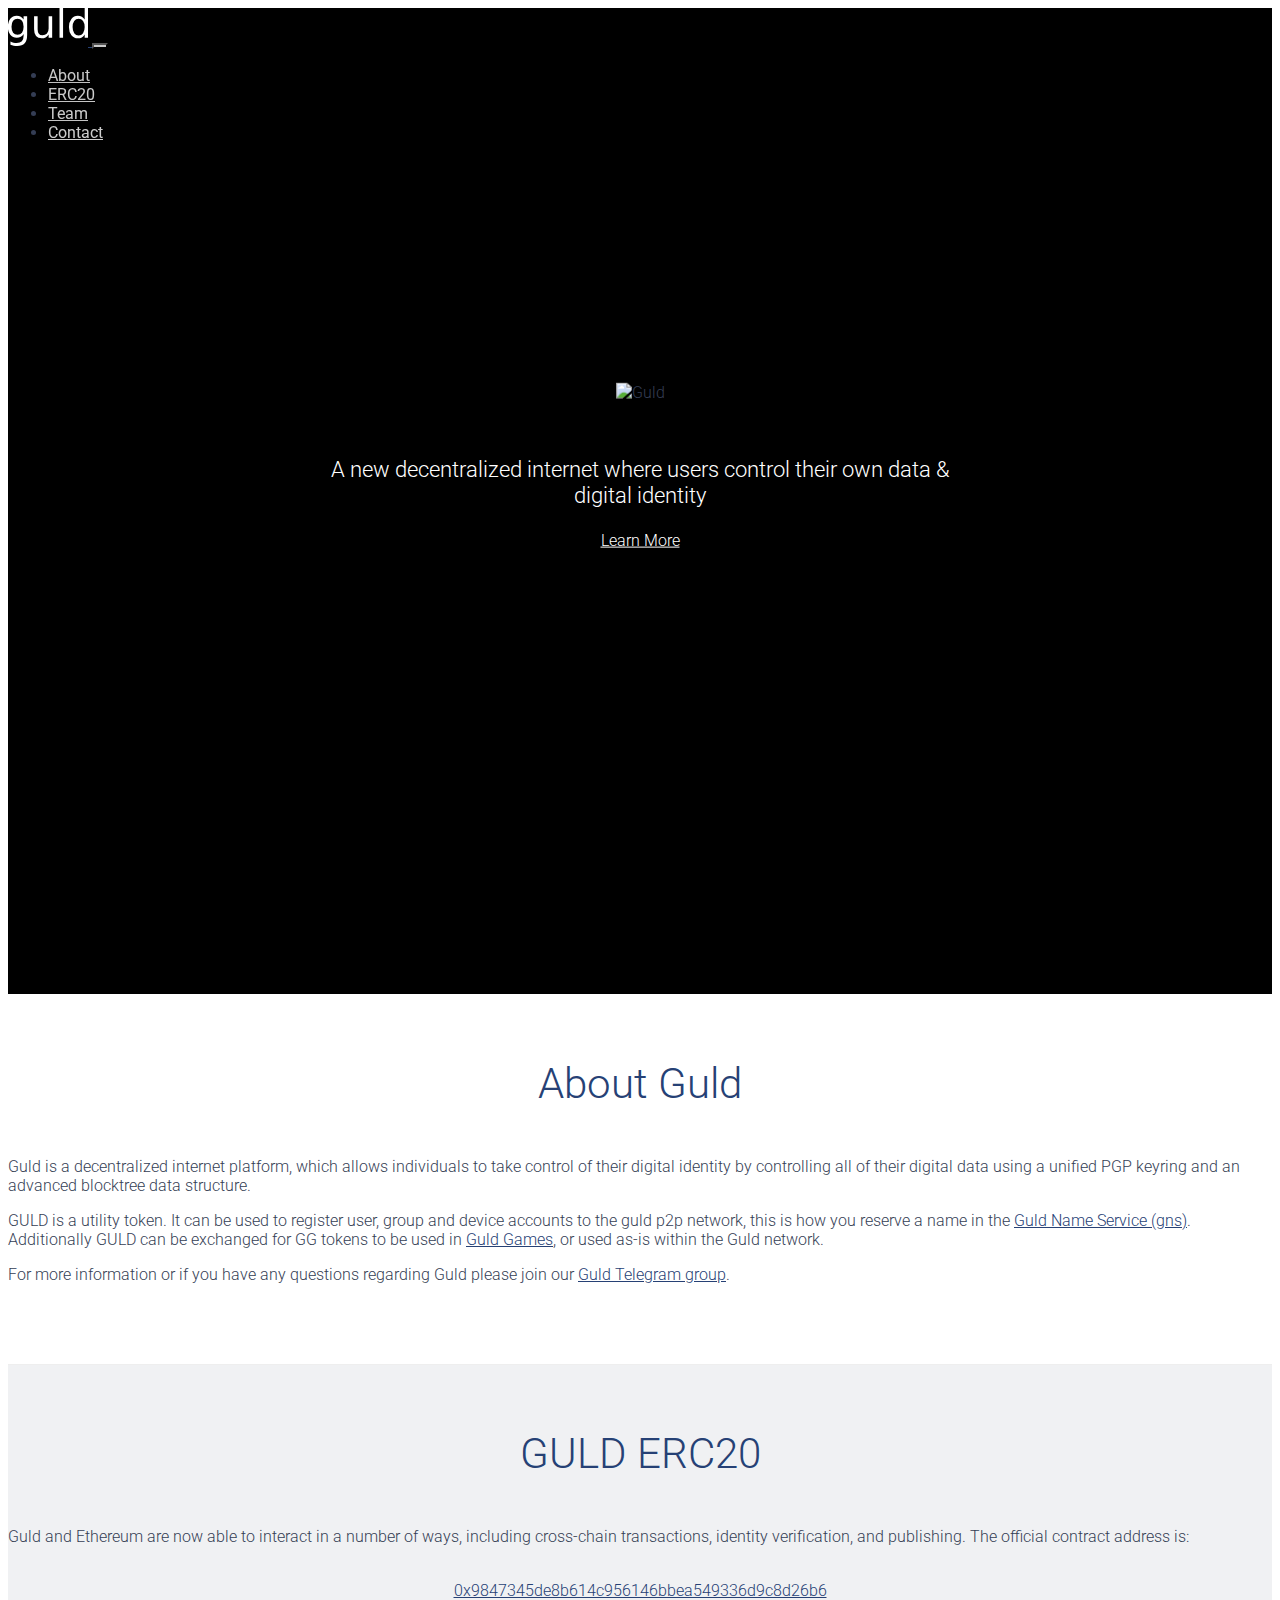
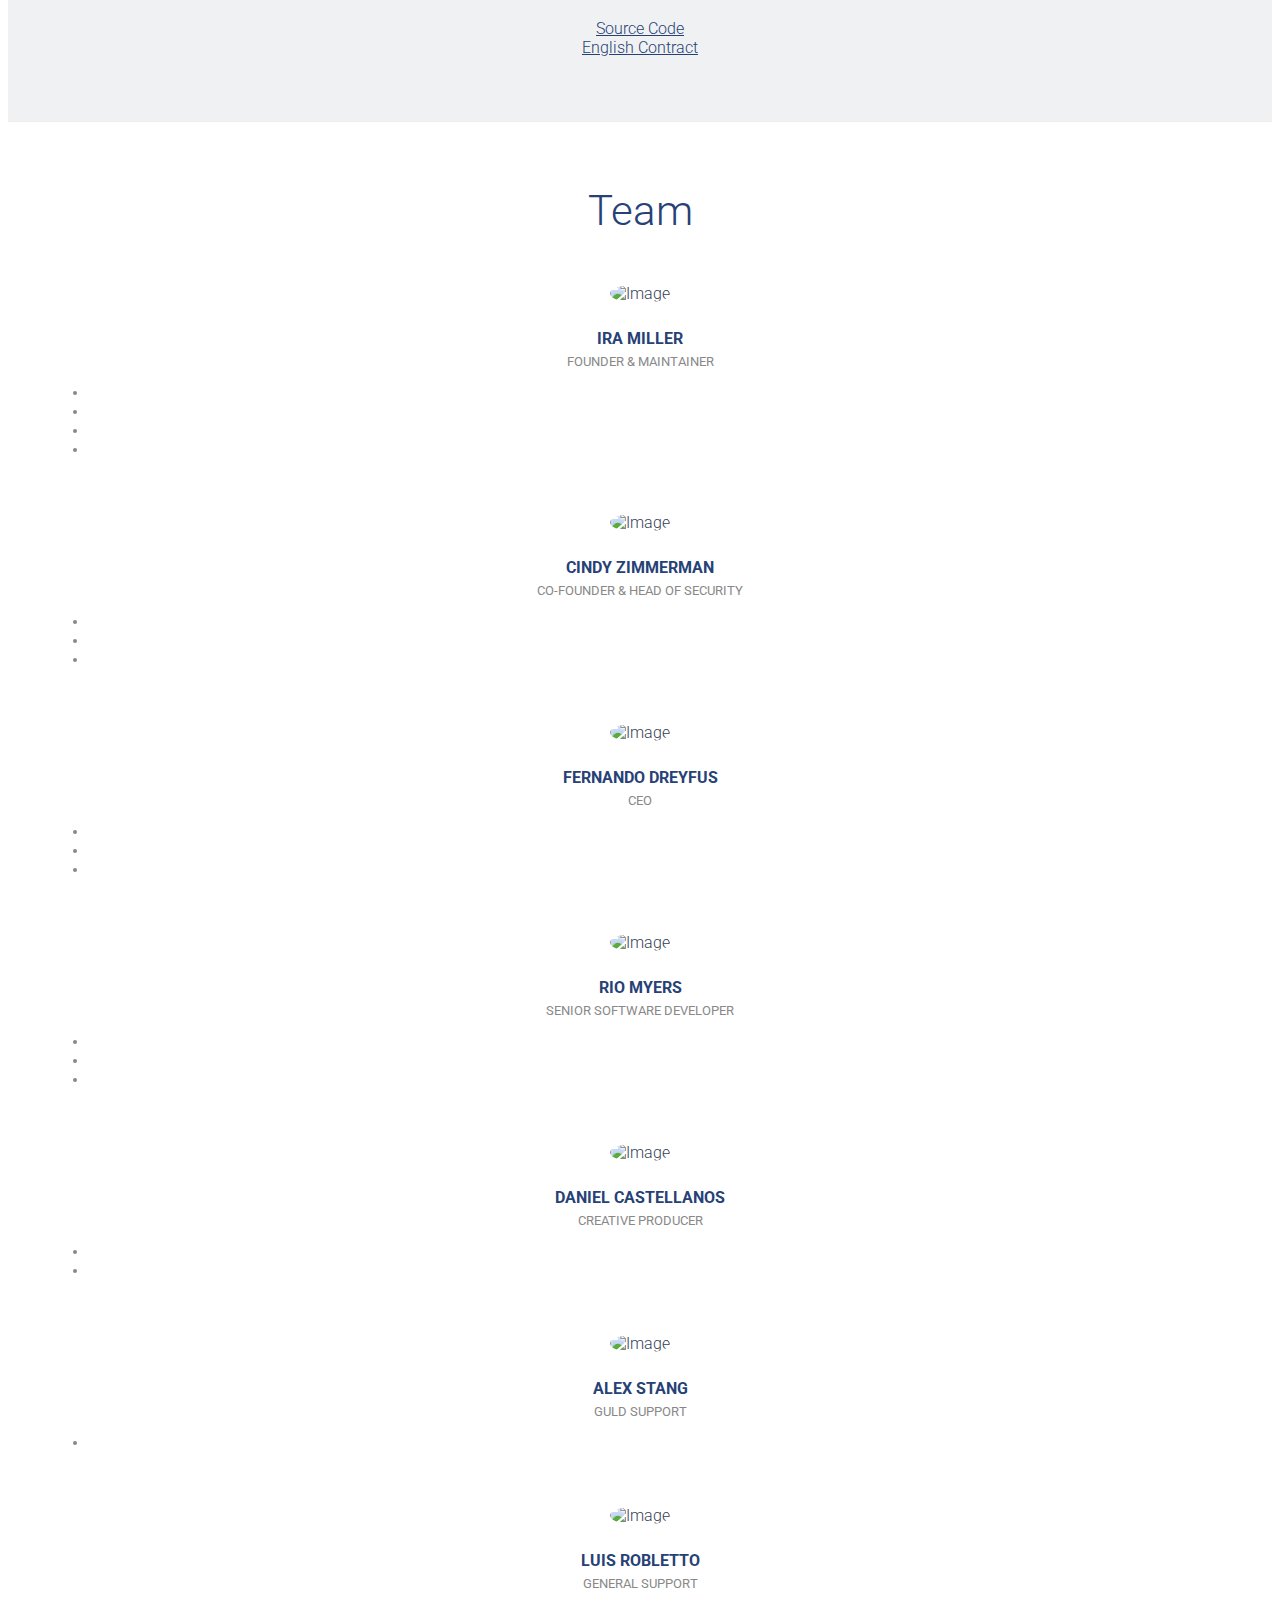
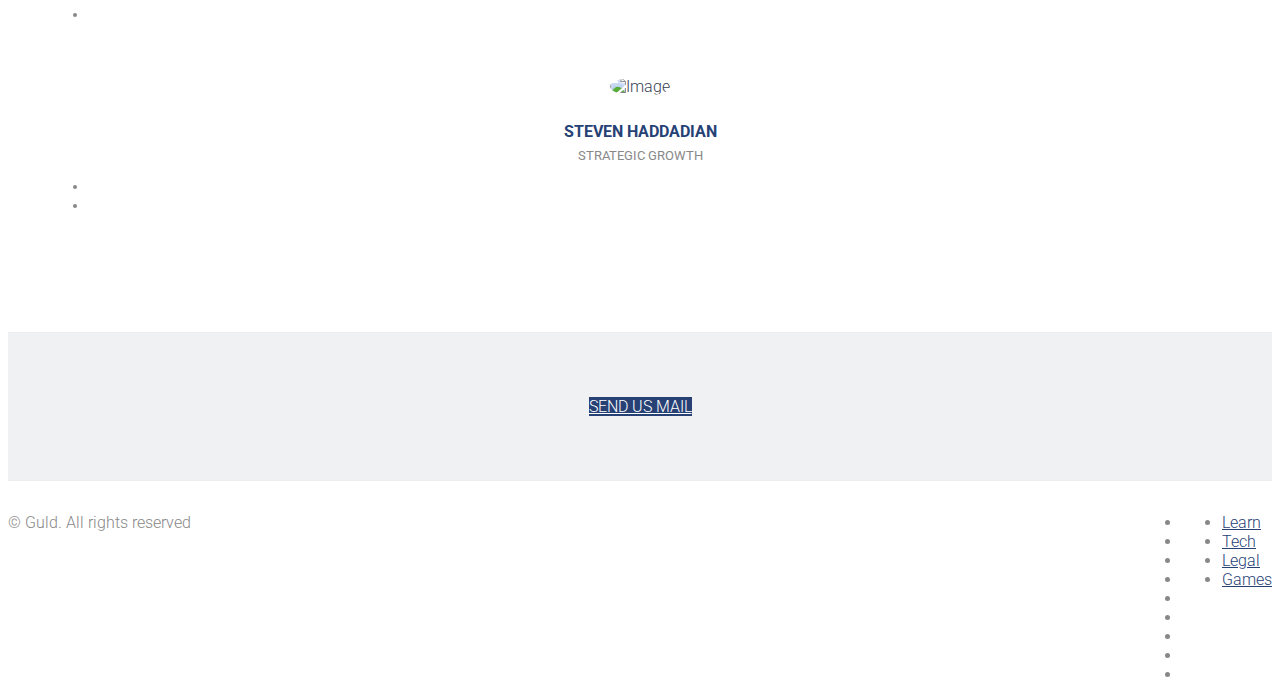
==== commit c73a9feb: "fixed stray tag" ====
--- a/index.html
+++ b/index.html
@@ -5,7 +5,6 @@
     <meta charset="utf-8">
     <meta http-equiv="X-UA-Compatible" content="IE=edge">
     <meta name="viewport" content="width=device-width, initial-scale=1">
-    <!-- The above 3 meta tags *must* come first in the head; any other head content must come *after* these tags -->
     <title>Guld</title>
 
     <meta property="og:url" content="https://guld.io" />
@@ -14,7 +13,7 @@
     <meta property="og:description" content="A new decentralized internet" />
 
     <!-- favicon -->
-    <link rel="icon" href="img/favicon.png">
+    <link rel="icon" href="/img/favicon.png">
     <meta name="theme-color" content="#000000">
 
     <!-- web-fonts -->
@@ -22,26 +21,19 @@
     <link rel="stylesheet" href="https://use.fontawesome.com/releases/v5.2.0/css/all.css" integrity="sha384-hWVjflwFxL6sNzntih27bfxkr27PmbbK/iSvJ+a4+0owXq79v+lsFkW54bOGbiDQ" crossorigin="anonymous">
 
     <!-- bootstrap -->
-    <link rel="stylesheet" href="https://maxcdn.bootstrapcdn.com/bootstrap/4.0.0-beta.2/css/bootstrap.min.css" integrity="sha384-PsH8R72JQ3SOdhVi3uxftmaW6Vc51MKb0q5P2rRUpPvrszuE4W1povHYgTpBfshb" crossorigin="anonymous">
+    <link rel="stylesheet" href="https://stackpath.bootstrapcdn.com/bootstrap/4.1.3/css/bootstrap.min.css" integrity="sha384-MCw98/SFnGE8fJT3GXwEOngsV7Zt27NXFoaoApmYm81iuXoPkFOJwJ8ERdknLPMO" crossorigin="anonymous">
 
     <!-- style css -->
-    <link href="css/style.css" rel="stylesheet">
-
-    <!-- HTML5 shiv and Respond.js for IE8 support of HTML5 elements and media queries -->
-    <!-- WARNING: Respond.js doesn't work if you view the page via file:// -->
-    <!--[if lt IE 9]>
-    <script src="https://oss.maxcdn.com/html5shiv/3.7.2/html5shiv.min.js"></script>
-    <script src="https://oss.maxcdn.com/respond/1.4.2/respond.min.js"></script>
-    <![endif]-->
-
-    <!-- chrome app -->
-    <!-- <link rel="chrome-webstore-item" href="https://chrome.google.com/webstore/detail/fggohbjlmjldccoelobkepngbkkebefi"> -->
+    <link href="/css/style.css" rel="stylesheet">
+
+    <link rel="shortcut icon" type="image/png" href="/img/favicon.png"/>
+    <meta name="viewport" content="width=device-width, initial-scale=1.0">
 </head>
 
 <body id="page-top" data-spy="scroll" data-target=".navbar" data-offset="70">
     <nav class="navbar sticky-top navbar-expand-sm navbar-light">
         <a class="navbar-brand" href="#page-top">
-            <img id="logo" src="img/logo.svg" class="img-responsive" alt="Guld">
+            <img id="logo" src="/img/logo.svg" class="img-responsive" alt="Guld">
         </a>
         <button class="navbar-toggler" type="button" data-toggle="collapse" data-target="#navbarNav" aria-controls="navbarNav" aria-expanded="false" aria-label="Toggle navigation">
 	    <span class="navbar-toggler-icon"></span>
@@ -52,7 +44,7 @@
 		                <a class="nav-link" href="#section-about">About</a>
 		            </li>
 		            <li class="nav-item">
-		                <a class="nav-link" href="#section-erc20">GULD ERC20</a>
+		                <a class="nav-link" href="#section-erc20">ERC20</a>
 		            </li>
                 <li class="nav-item">
 		                <a class="nav-link" href="#section-team">Team</a>
@@ -67,7 +59,7 @@
     <header class="header">
         <div id="welcome">
             <div class="center">
-                <img class="guld" src="img/guld.svg" alt="Guld">
+                <img class="guld" src="/img/guld.svg" alt="Guld">
             </div>
             <div class="description">A new decentralized internet where users control their own data &amp; digital identity</div>
             <a href="#section-about" class="btn mx-auto">Learn More</a>
@@ -119,11 +111,10 @@
                     <div class="col-md-12">
                         <div class="card limitWidth">
                             <div class="card-body">
-                                <p>Guld and Ethereum are now able to interact in a number of ways, including cross-chain transactions, identity verification, and publishing. The official contract address is:<br>
+                                <p>Guld and Ethereum are now able to interact in a number of ways, including cross-chain transactions, identity verification, and publishing. The official contract address is:</p><br>
                                     <center><a class="gulderc20" href="https://etherscan.io/token/0x9847345de8b614c956146bbea549336d9c8d26b6">0x9847345de8b614c956146bbea549336d9c8d26b6</a><br>
                                         <br><a href="https://github.com/guldcoin/eguld">Source Code</a>
                                         <br><a href="https://github.com/guldcoin/Documents-guld/blob/guld/legal/contract/template/Ethereum/ERC20_GULD_CONTRACT.md">English Contract</a></center>
-                                </p>
                             </div>
                             <!--/.card-body-->
                         </div>
@@ -435,9 +426,9 @@
     </div>
 
     <!-- jquery -->
-    <script src="js/jquery-2.1.4.min.js"></script>
-    <script src="https://cdnjs.cloudflare.com/ajax/libs/popper.js/1.12.3/umd/popper.min.js" integrity="sha384-vFJXuSJphROIrBnz7yo7oB41mKfc8JzQZiCq4NCceLEaO4IHwicKwpJf9c9IpFgh" crossorigin="anonymous"></script>
-    <script src="https://maxcdn.bootstrapcdn.com/bootstrap/4.0.0-beta.2/js/bootstrap.min.js" integrity="sha384-alpBpkh1PFOepccYVYDB4do5UnbKysX5WZXm3XxPqe5iKTfUKjNkCk9SaVuEZflJ" crossorigin="anonymous"></script>
+    <script src="https://code.jquery.com/jquery-3.3.1.min.js" integrity="sha256-FgpCb/KJQlLNfOu91ta32o/NMZxltwRo8QtmkMRdAu8=" crossorigin="anonymous"></script>
+    <script src="https://cdnjs.cloudflare.com/ajax/libs/popper.js/1.14.3/umd/popper.min.js" integrity="sha384-ZMP7rVo3mIykV+2+9J3UJ46jBk0WLaUAdn689aCwoqbBJiSnjAK/l8WvCWPIPm49" crossorigin="anonymous"></script>
+    <script src="https://stackpath.bootstrapcdn.com/bootstrap/4.1.3/js/bootstrap.min.js" integrity="sha384-ChfqqxuZUCnJSK3+MXmPNIyE6ZbWh2IMqE241rYiqJxyMiZ6OW/JmZQ5stwEULTy" crossorigin="anonymous"></script>
     <!-- javascript -->
     <script src="https://cdnjs.cloudflare.com/ajax/libs/prefixfree/1.0.7/prefixfree.min.js"></script>
     <script defer src="https://use.fontawesome.com/releases/v5.0.2/js/all.js"></script>
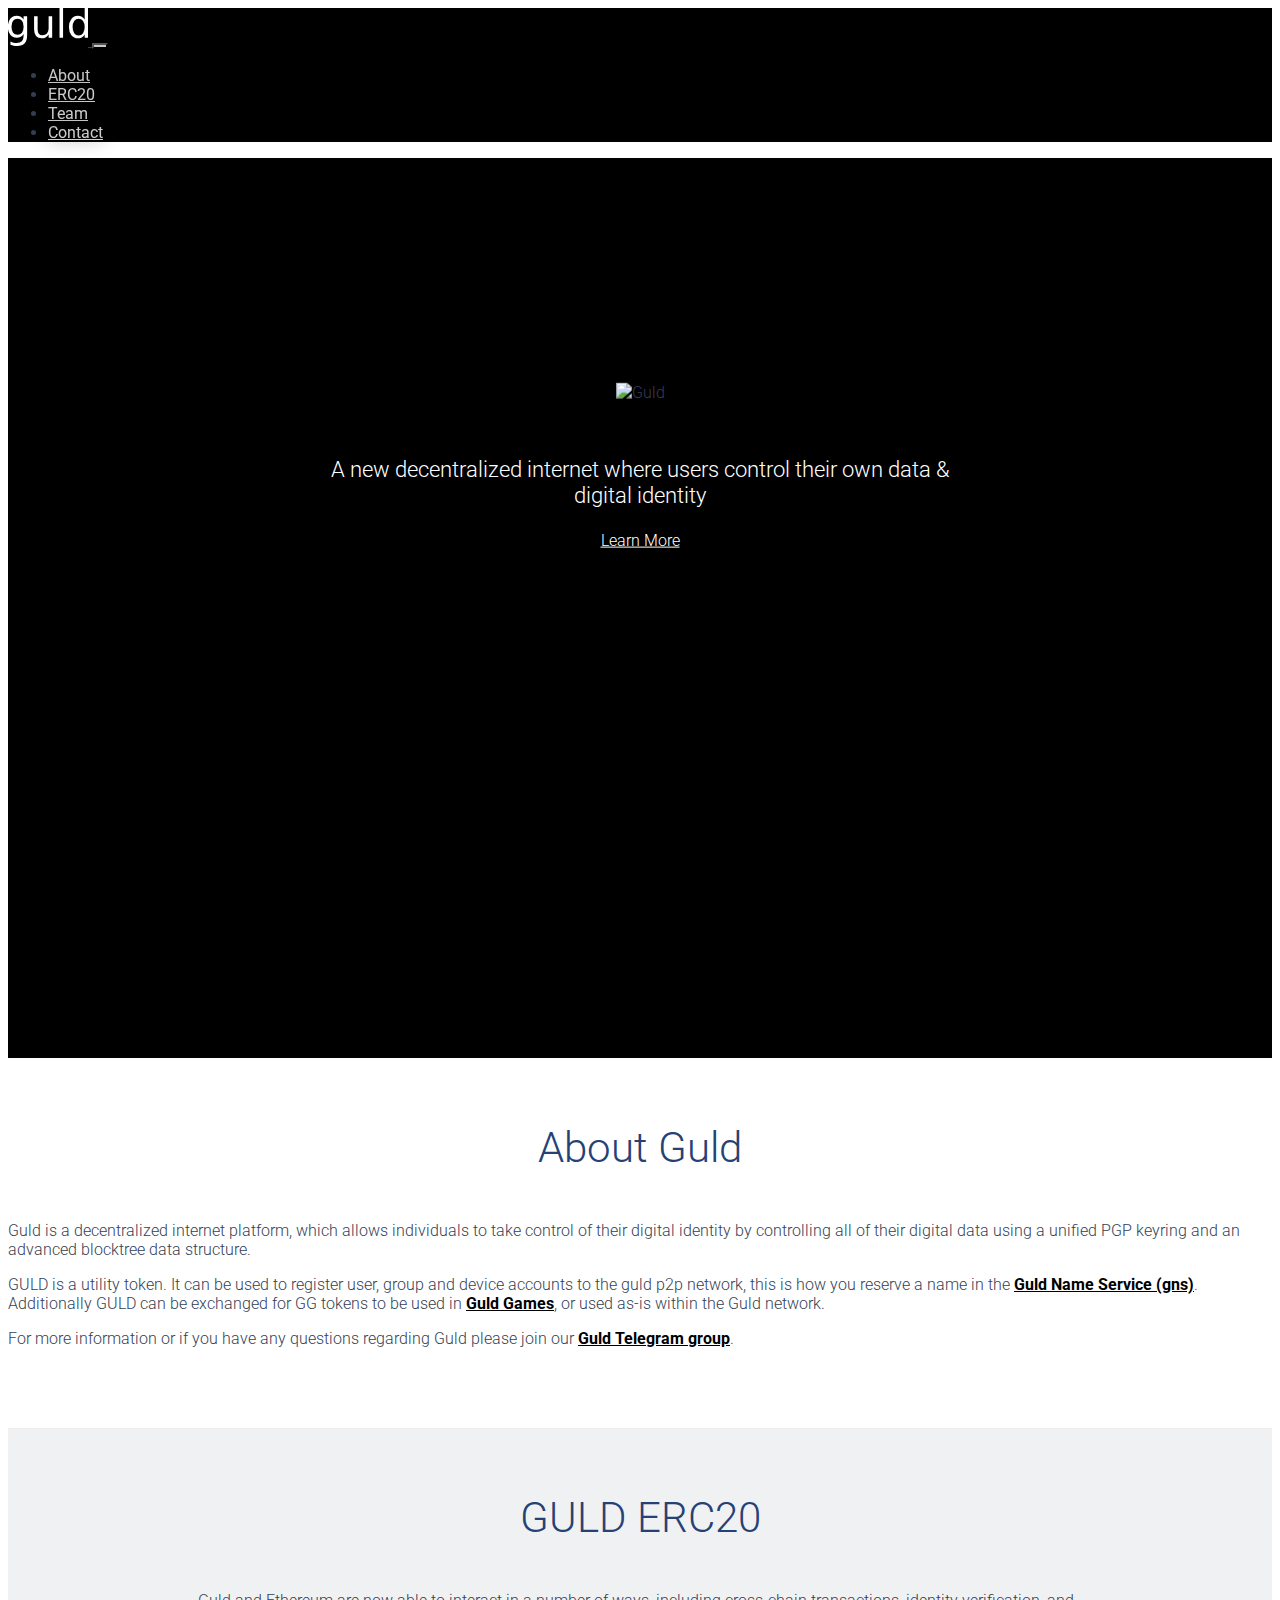
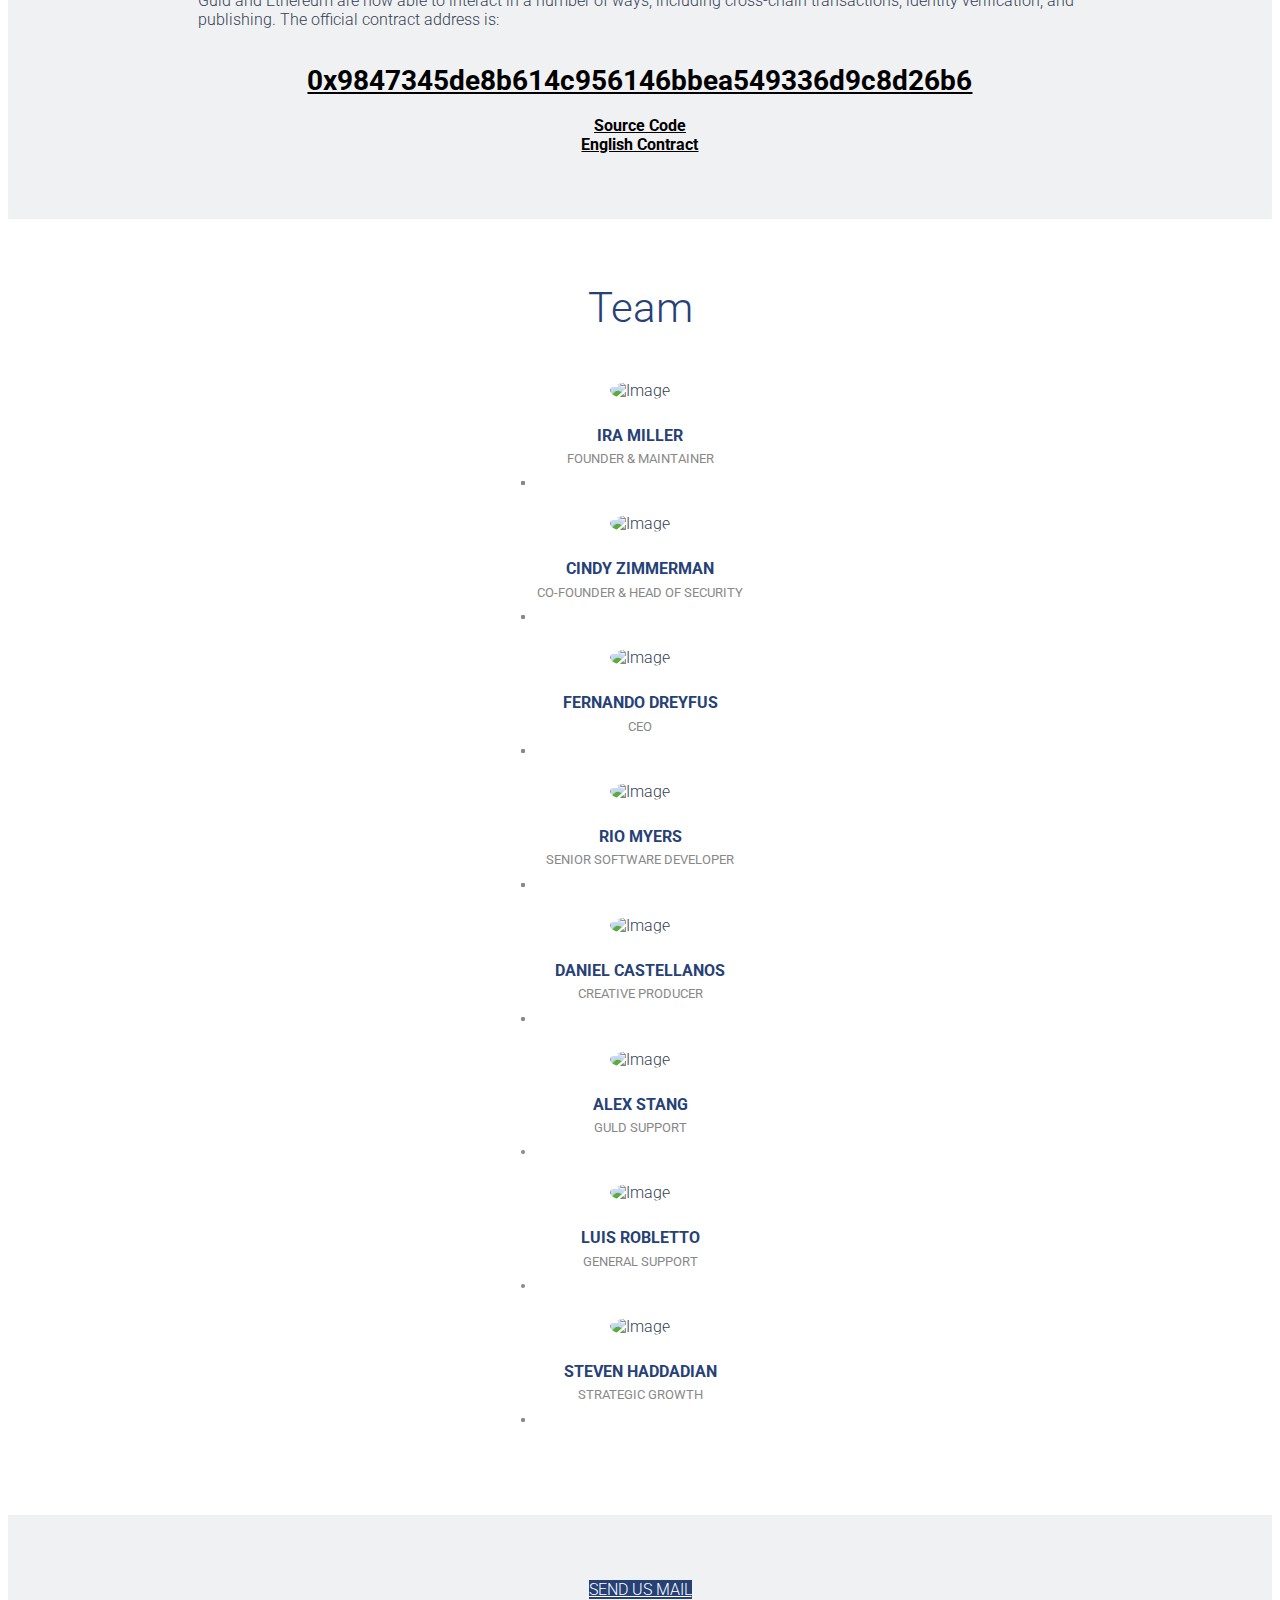
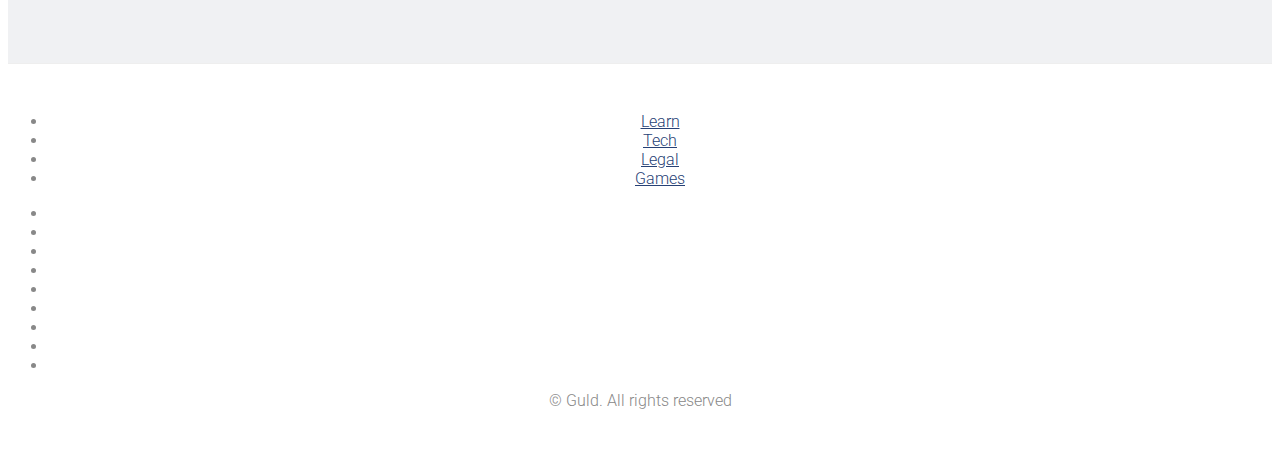
==== commit 5bf19f3a: "prepped/cleaned up" ====
--- a/index.html
+++ b/index.html
@@ -31,7 +31,8 @@
 </head>
 
 <body id="page-top" data-spy="scroll" data-target=".navbar" data-offset="70">
-    <nav class="navbar sticky-top navbar-expand-sm navbar-light">
+  	<div class="site-messages hide"></div>	
+    <nav class="navbar fixed-top navbar-expand-sm navbar-light">
         <a class="navbar-brand" href="#page-top">
             <img id="logo" src="/img/logo.svg" class="img-responsive" alt="Guld">
         </a>
--- a/css/style.css
+++ b/css/style.css
@@ -2,8 +2,8 @@
 Template Name: GuldIO
 Description: HTML5 / CSS3 One Page
 Version: 1.0
-Author: Chriss Mejía & Rio Myers
-Website: https://chrissmejia.com & https://riomyers.com
+Author: Guld & Rio Myers
+Website: https://riomyers.com
 */
 body {
     font-family: 'Roboto', sans-serif;
@@ -16,9 +16,7 @@
     font-weight: 300;
 }
 
-h3 {
-    margin-bottom: 1rem;
-}
+h3 { margin-bottom: 1rem;}
 
 .btn-primary {
     color: #fff;
@@ -27,16 +25,18 @@
 }
 
 a {
-    color: #274175;
-}
+	white-space: normal;
+	color: #274175;
+}
+
 a:hover{text-decoration: none;}
 
-#section-gw a {
+#section-about a, #section-gw a, #section-erc20 a {
 	color: #000;
 	font-weight: bold;
 }
 
-#section-gw a:hover {color: #274175;}
+#section-about a:hover, #section-gw a:hover, #section-erc20 a:hover {color: #274175;}
 
 #section-gw span{color: darkblue;}
 
@@ -45,6 +45,15 @@
 .btn:focus{box-shadow: none;}
 
 .mf{margin-top: 7px;}
+
+.limitWidth{
+	max-width: 70%;
+	margin: 0 auto;
+}
+
+.marginize{
+	padding: 0 2em 0 2em !important;
+}
 
 pre {
 	background-color: #f7f7f7;
@@ -62,6 +71,7 @@
 	padding: .2em;	
 }
 
+
 span.typed-cursor {
     font-size: 4.4rem;
     color: #fff;
@@ -78,8 +88,6 @@
 	height: 100vh;
 	min-height: 100%;
     width: 100%;
-    z-index: 9;
-    margin-top: -4rem;
     background: url("../img/bg.png") no-repeat center center fixed;
     background-color: #000;
 }
@@ -88,6 +96,10 @@
 	height: 10rem;
     margin: 2rem 0 1.4rem;
 }
+
+.gulderc20{font-size: 1.73em;}
+
+.enhance{font-size: 2em;}
 
 .navbar {
     background: url("../img/bg.png") no-repeat center center fixed;
@@ -184,114 +196,6 @@
     padding: 0.6rem 0.9rem;
 }
 
-#read_seminar {
-    margin-top: 4rem;
-}
-
-.seminar-countdown {
-    text-align: center;
-    font-size: 2rem;
-    color: #fff;
-    font-weight: 400;
-    opacity: 0.9;
-    height: 4rem;
-    display: inline-block;
-}
-
-.seminar-countdown .time {
-    border-radius: 5px;
-    box-shadow: 0 0 10px 0 rgba(0, 0, 0, 0.5);
-    display: inline-block;
-    text-align: center;
-    position: relative;
-    height: 8rem;
-    width: 6rem;
-    perspective: 479px;
-    backface-visibility: hidden;
-    transform: translateZ(0);
-    transform: translate3d(0, 0, 0);
-}
-
-.seminar-countdown .count {
-    background: #202020;
-    color: #f8f8f8;
-    display: block;
-    font-family: 'Oswald', sans-serif;
-    font-size: 3.3rem;
-    line-height: 2.4em;
-    overflow: hidden;
-    position: absolute;
-    text-align: center;
-    text-shadow: 0 0 10px rgba(0, 0, 0, 0.8);
-    top: 0;
-    width: 100%;
-    transform: translateZ(0);
-    transform-style: flat;
-}
-
-.seminar-countdown .count.top {
-    border-top: 1px solid rgba(255, 255, 255, 0.2);
-    border-bottom: 1px solid rgba(255, 255, 255, 0.1);
-    border-radius: 5px 5px 0 0;
-    height: 50%;
-    transform-origin: 50% 100%;
-}
-
-.seminar-countdown .count.bottom {
-    background-image: linear-gradient(rgba(255, 255, 255, 0.1), transparent);
-    border-top: 1px solid #000;
-    border-bottom: 1px solid #000;
-    border-radius: 0 0 5px 5px;
-    line-height: 0;
-    height: 50%;
-    top: 50%;
-    transform-origin: 50% 0;
-}
-
-.seminar-countdown {
-    color: #fff;
-    font-weight: 400;
-    margin-bottom: 11rem;
-}
-
-.seminar-countdown h1 {
-    color: #fff;
-    text-shadow: 0 0 10px rgba(0, 0, 0, 0.8);
-}
-
-.seminar-countdown .label {
-    font-weight: 500;
-    text-shadow: 0 1px 0 #010101;
-    margin-top: 5px;
-    display: block;
-    position: absolute;
-    top: 8rem;
-    width: 100%;
-    color: #fff;
-}
-
-/* Animation start */
-.seminar-countdown .count.curr.top {
-    transform: rotateX(0deg);
-    z-index: 3;
-}
-
-.seminar-countdown .count.next.bottom {
-    transform: rotateX(90deg);
-    z-index: 2;
-}
-
-/* Animation end */
-.seminar-countdown .flip .count.curr.top {
-    transition: all 250ms ease-in-out;
-    transform: rotateX(-90deg);
-}
-
-.seminar-countdown .flip .count.next.bottom {
-    transition: all 250ms ease-in-out 250ms;
-    transform: rotateX(0deg);
-}
-
 a.nav-link {
     color: #fff !important;
     font-weight: 400;
@@ -354,12 +258,23 @@
     display: block;
 }
 
+/*
 .team .thumbnail .website .title {
     display: block;
 }
 
 .team .thumbnail:hover .title {
     display: none;
+}
+*/
+
+.teamsocial{
+	position: absolute;
+	left: 40%;
+	transform: translate(-40%);
+	max-width: 70%; 
+	margin: auto; 
+	display: flex;
 }
 
 .thumbnail img {
@@ -418,104 +333,6 @@
     display: inline-block;
 }
 
-#section-seminar h1 {
-    margin: 0 0 1rem 0;
-}
-
-#section-seminar b {
-    font-weight: 500;
-}
-
-#section-seminar p {
-    margin-bottom: 0.4rem;
-}
-
-#section-seminar #seminar-description {
-    margin: 0 0 1.4rem 0;
-}
-
-#section-seminar .schedule ul {
-    padding: 0 2rem 0 0;
-    border-right: 2px solid #ddd;
-}
-
-#section-seminar .schedule ul li {
-    list-style-type: none;
-    position: relative;
-    margin: 0 auto;
-    padding-top: 1.9rem;
-}
-
-#section-seminar .schedule ul li:first-child {
-    padding-top: 0;
-}
-
-#section-seminar .schedule ul li .mu-single-event {
-    background-color: #fff;
-    box-shadow: 0 0 16px 0 rgba(32, 32, 47, 0.16);
-    position: relative;
-    top: 0;
-    width: 100%;
-    padding: 1rem;
-    text-align: left;
-}
-
-#section-seminar .schedule ul li .mu-single-event::before {
-    content: '';
-    position: absolute;
-    top: 23px;
-    width: 0;
-    height: 0;
-    right: -15px;
-    border-style: solid;
-    border-width: 8px 0 8px 16px;
-    border-color: transparent transparent transparent #fff;
-}
-
-#section-seminar .schedule ul li .mu-event-time::after {
-    content: '';
-    position: absolute;
-    right: -3.6rem;
-    top: 1.2rem;
-    transform: translateX(-50%);
-    height: 24px;
-    width: 24px;
-    border-radius: 50%;
-    background: #ddd;
-}
-
-#section-seminar .schedule ul li .mu-event-time {
-    color: #367bc7;
-    text-align: right;
-    font-weight: 600;
-}
-
-#section-seminar .schedule ul li .topic {
-    text-align: right;
-    font-weight: 400;
-    color: #586171;
-}
-
-#section-seminar .clarify {
-    font-size: 0.8rem;
-}
-
-#section-seminar .details {
-    padding-left: 1.4rem;
-}
-
-#section-seminar .thumbnail img {
-    height: 6rem;
-    width: 6rem;
-    margin-right: 2rem;
-}
-
-#section-seminar .thumbnail .caption {
-    display: inline-block;
-    top: 0.7rem;
-    position: relative;
-}
-
 .footer {
     padding: 2rem 0;
     font-size: 1rem;
@@ -523,349 +340,118 @@
 }
 
 .footer ul {
-    margin: 0;
-    float: right;
-}
-
-.footer .row {
-    margin: 0;
-}
-
-:root {
-    --msg-content-height: 16.75rem;
-    --msg-spacing: 1rem;
-    --msg1-height: 2.5rem;
-    --msg2-height: 2rem;
-    --msg3-height: 2.5rem;
-    --msg4-height: 2rem;
-    --msg5-height: 2rem;
-    --msg6-height: 2.25rem;
-}
-
-.msg {
-    padding: 0.6rem;
-    border-radius: 0.4rem;
-}
-
-.msg-send {
-    position: absolute;
-    animation-iteration-count: 1;
-    animation-duration: 8s;
-    animation-fill-mode: forwards;
-    background-color: #828483;
-    color: white;
-    text-align: left;
-    margin-right: 64px;
-}
-
-.msg-send::after {
-    content: "";
-    background: url("../img/ico_gai.png");
-    width: 44px;
-    height: 44px;
-    display: block;
-    position: absolute;
-    top: 0;
-    right: -3.4rem;
-}
-
-.msg-receive {
-    position: absolute;
-    animation-iteration-count: 1;
-    animation-duration: 8s;
-    background-color: #3b8fab;
-    color: #ffffff;
-    animation-fill-mode: forwards;
-    text-align: right;
-    margin-left: 64px;
-}
-
-.msg-receive::before {
-    content: "";
-    background: url("../img/ico_user.png");
-    width: 44px;
-    height: 44px;
-    display: block;
-    position: absolute;
-    top: 0;
-    left: -3.4rem;
-}
-
-.msg-container {
-    width: 100%;
-    max-width: 28em;
-    position: relative;
-    margin: 0 auto;
-}
-
-.msg-content {
-    height: var(--msg-content-height);
-}
-
-/*Animation Names*/
-
-#msg1 {
-    animation-name: msg1;
-}
-
-#msg2 {
-    animation-name: msg2;
-}
-
-#msg3 {
-    animation-name: msg3;
-}
-
-#msg4 {
-    animation-name: msg4;
-}
-
-#msg5 {
-    animation-name: msg5;
-}
-
-#msg6 {
-    animation-name: msg6;
-}
-
-/*Key Frames*/
-
-@keyframes msg1 {
-    0% {
-        top: calc(var(--msg-content-height) - var(--msg1-height));
-        left: -4em;
-        transform: scale(0);
-    }
-    5% {
-        top: calc(var(--msg-content-height) - var(--msg1-height));
-        left: 0;
-        transform: scale(1);
-    }
-    12% {
-        top: calc(var(--msg-content-height) - var(--msg1-height));
-    }
-    17% {
-        top: calc(var(--msg-content-height) - var(--msg1-height) - var(--msg-spacing) - var(--msg2-height));
-    }
-    30% {
-        top: calc(var(--msg-content-height) - var(--msg1-height) - var(--msg-spacing) - var(--msg2-height));
-    }
-    35% {
-        top: calc(var(--msg-content-height) - var(--msg1-height) - var(--msg-spacing) - var(--msg2-height) - var(--msg-spacing) - var(--msg3-height));
-    }
-    49% {
-        top: calc(var(--msg-content-height) - var(--msg1-height) - var(--msg-spacing) - var(--msg2-height) - var(--msg-spacing) - var(--msg3-height));
-    }
-    54% {
-        top: calc(var(--msg-content-height) - var(--msg1-height) - var(--msg-spacing) - var(--msg2-height) - var(--msg-spacing) - var(--msg3-height) - var(--msg-spacing) - var(--msg4-height));
-    }
-    70% {
-        top: calc(var(--msg-content-height) - var(--msg1-height) - var(--msg-spacing) - var(--msg2-height) - var(--msg-spacing) - var(--msg3-height) - var(--msg-spacing) - var(--msg4-height));
-    }
-    75% {
-        top: calc(var(--msg-content-height) - var(--msg1-height) - var(--msg-spacing) - var(--msg2-height) - var(--msg-spacing) - var(--msg3-height) - var(--msg-spacing) - var(--msg4-height) - var(--msg-spacing) - var(--msg5-height));
-    }
-    95% {
-        top: calc(var(--msg-content-height) - var(--msg1-height) - var(--msg-spacing) - var(--msg2-height) - var(--msg-spacing) - var(--msg3-height) - var(--msg-spacing) - var(--msg4-height) - var(--msg-spacing) - var(--msg5-height));
-    }
-    100% {
-        top: 0;
-        left: 0;
-    }
-}
-
-@keyframes msg2 {
-    0% {
-        top: calc(var(--msg-content-height) - var(--msg2-height));
-        right: 0;
-        transform: scale(0);
-        opacity: 0;
-    }
-    12% {
-        top: calc(var(--msg-content-height) - var(--msg2-height));
-        right: -4em;
-        transform: scale(0);
-    }
-    17% {
-        top: calc(var(--msg-content-height) - var(--msg2-height));
-        right: 0;
-        transform: scale(1);
-        opacity: 1;
-    }
-    30% {
-        top: calc(var(--msg-content-height) - var(--msg2-height));
-    }
-    35% {
-        top: calc(var(--msg-content-height) - var(--msg2-height) - var(--msg-spacing) - var(--msg3-height));
-    }
-    49% {
-        top: calc(var(--msg-content-height) - var(--msg2-height) - var(--msg-spacing) - var(--msg3-height));
-    }
-    54% {
-        top: calc(var(--msg-content-height) - var(--msg2-height) - var(--msg-spacing) - var(--msg3-height) - var(--msg-spacing) - var(--msg4-height));
-    }
-    70% {
-        top: calc(var(--msg-content-height) - var(--msg2-height) - var(--msg-spacing) - var(--msg3-height) - var(--msg-spacing) - var(--msg4-height));
-    }
-    75% {
-        top: calc(var(--msg-content-height) - var(--msg2-height) - var(--msg-spacing) - var(--msg3-height) - var(--msg-spacing) - var(--msg4-height) - var(--msg-spacing) - var(--msg5-height));
-        right: 0;
-    }
-    95% {
-        top: calc(var(--msg-content-height) - var(--msg2-height) - var(--msg-spacing) - var(--msg3-height) - var(--msg-spacing) - var(--msg4-height) - var(--msg-spacing) - var(--msg5-height));
-    }
-    100% {
-        top: calc(var(--msg-content-height) - var(--msg2-height) - var(--msg-spacing) - var(--msg3-height) - var(--msg-spacing) - var(--msg4-height) - var(--msg-spacing) - var(--msg5-height) - var(--msg-spacing) - var(--msg6-height));
-        right: 0;
-    }
-}
-
-@keyframes msg3 {
-    0% {
-        top: calc(var(--msg-content-height) - var(--msg3-height));
-        left: -4em;
-        opacity: 0;
-        transform: scale(0);
-    }
-    30% {
-        top: calc(var(--msg-content-height) - var(--msg3-height));
-        opacity: 0;
-        transform: scale(0);
-    }
-    35% {
-        top: calc(var(--msg-content-height) - var(--msg3-height));
-        left: 0;
-        transform: scale(1);
-        opacity: 1;
-    }
-    49% {
-        top: calc(var(--msg-content-height) - var(--msg3-height));
-    }
-    54% {
-        top: calc(var(--msg-content-height) - var(--msg3-height) - var(--msg-spacing) - var(--msg4-height));
-    }
-    70% {
-        top: calc(var(--msg-content-height) - var(--msg3-height) - var(--msg-spacing) - var(--msg4-height));
-    }
-    75% {
-        top: calc(var(--msg-content-height) - var(--msg3-height) - var(--msg-spacing) - var(--msg4-height) - var(--msg-spacing) - var(--msg5-height));
-        left: 0;
-    }
-    95% {
-        top: calc(var(--msg-content-height) - var(--msg3-height) - var(--msg-spacing) - var(--msg4-height) - var(--msg-spacing) - var(--msg5-height));
-    }
-    100% {
-        top: calc(var(--msg-content-height) - var(--msg3-height) - var(--msg-spacing) - var(--msg4-height) - var(--msg-spacing) - var(--msg5-height) - var(--msg-spacing) - var(--msg6-height));
-        left: 0;
-    }
-}
-
-@keyframes msg4 {
-    0% {
-        top: calc(var(--msg-content-height) - var(--msg4-height));
-        right: -4em;
-        opacity: 0;
-        transform: scale(0);
-    }
-    49% {
-        top: calc(var(--msg-content-height) - var(--msg4-height));
-        right: -4em;
-        opacity: 0;
-        transform: scale(0);
-    }
-    54% {
-        top: calc(var(--msg-content-height) - var(--msg4-height));
-        right: 0;
-        transform: scale(1);
-        opacity: 1;
-    }
-    70% {
-        top: calc(var(--msg-content-height) - var(--msg4-height));
-    }
-    75% {
-        top: calc(var(--msg-content-height) - var(--msg4-height) - var(--msg-spacing) - var(--msg5-height));
-        right: 0;
-    }
-    95% {
-        top: calc(var(--msg-content-height) - var(--msg4-height) - var(--msg-spacing) - var(--msg5-height));
-    }
-    100% {
-        top: calc(var(--msg-content-height) - var(--msg4-height) - var(--msg-spacing) - var(--msg5-height) - var(--msg-spacing) - var(--msg6-height));
-        right: 0;
-    }
-}
-
-@keyframes msg5 {
-    0% {
-        top: calc(var(--msg-content-height) - var(--msg5-height));
-        left: -4em;
-        opacity: 0;
-        transform: scale(0);
-    }
-    70% {
-        top: calc(var(--msg-content-height) - var(--msg5-height));
-        left: -4em;
-        opacity: 0;
-        transform: scale(0);
-    }
-    75% {
-        top: calc(var(--msg-content-height) - var(--msg5-height));
-        left: 0;
-        transform: scale(1);
-        opacity: 1;
-    }
-    95% {
-        top: calc(var(--msg-content-height) - var(--msg5-height));
-    }
-    100% {
-        top: calc(var(--msg-content-height) - var(--msg5-height) - var(--msg-spacing) - var(--msg6-height));
-        left: 0;
-        transform: scale(1);
-        opacity: 1;
-    }
-}
-
-@keyframes msg6 {
-    0% {
-        top: calc(var(--msg-content-height) - var(--msg6-height));
-        right: -4em;
-        opacity: 0;
-        transform: scale(0);
-    }
-    95% {
-        top: calc(var(--msg-content-height) - var(--msg6-height));
-        right: 0;
-        opacity: 0;
-        transform: scale(0);
-    }
-    100% {
-        top: calc(var(--msg-content-height) - var(--msg6-height));
-        right: 0em;
-        opacity: 1;
-        transform: scale(1);
-    }
-}
-
+	margin-top: 1em;
+	text-align: center;
+}
+
+.copytext{text-align: center;}
+
+.footer .row {margin: 0;}
+
+/* Banner Message CSS */
+.hide {display: none;}
+.site-message {
+color: white;
+border-radius: 0;
+margin: 0 auto;
+text-align: center;
+z-index: 999999999; }
+.site-message h1, 
+.site-message h2, 
+.site-message h3, 
+.site-message h4, 
+.site-message h5, 
+.site-message h6, 
+.site-message p {color: white;}
+.site-message.alert {
+position: relative;
+padding: .75rem 1.25rem;
+border: 1px solid transparent; }
+.site-message .container {
+padding-right: 15px;
+padding-left: 15px;
+margin-right: auto;
+margin-left: auto;
+position: relative;
+max-width: 69%; }
+.site-message .close {
+position: absolute;
+top: -1rem;
+right: -2rem;
+padding: .75rem 1.25rem;
+color: inherit;
+background: 0 0;
+border: 0;
+float: right;
+font-size: 1.5rem;
+font-weight: 700;
+line-height: 1;
+text-shadow: 0 1px 0 #fff;
+opacity: .5;
+margin: 0;
+font-family: inherit;
+border-radius: 0;
+text-transform: none;
+overflow: visible; }
+.site-message .btn-outline-primary {
+color: white;
+border: 1px solid white;
+background-image: none;
+padding: .25rem .5rem;
+font-size: .875rem;
+line-height: 1.5;
+border-radius: .2rem;
+display: inline-block;
+font-weight: 400;
+text-align: center;
+white-space: nowrap;
+vertical-align: middle;
+-webkit-user-select: none;
+-moz-user-select: none;
+-ms-user-select: none;
+user-select: none;
+transition: background-color .15s ease-in-out,border-color .15s ease-in-out,box-shadow .15s ease-in-out; }
+.site-message .btn-outline-primary:hover {
+  background-color: white;
+  text-decoration: none; }
+.site-message.alert-success {
+background-color: #008855;
+border-color: #224433; }
+.site-message.alert-success .btn-outline-primary:hover {
+  color: #008855; }
+.site-message.alert-danger {
+background-color: #006677;
+border-color: #224477; }
+.site-message.alert-danger .btn-outline-primary:hover {
+  color: #006677; }
+.site-message p a, .site-message h4 a {
+color: rgba(255, 255, 255, 0.9);
+border-bottom: 1px solid rgba(255, 255, 255, 0.9); }
+.site-message p a:hover, .site-message h4 a:hover {
+  color: white;
+  text-decoration: none;
+  border-bottom: none; }
+      
 @media screen and (max-width: 48em) {
+	.limitWidth, .site-message .container{max-width: 80%;}
+	#social a {
+    	font-size: 1rem;
+		width: 2.5rem;
+		height: 2.5rem;
+		margin: .5rem;
+    }
 	#section-network img {margin: 2rem;}
-    #read_seminar {
-        margin-top: 3rem;
-    }
-    .seminar-countdown .time {
-        height: 7rem;
-        width: 5rem;
-    }
-    .seminar-countdown .count {
-        font-size: 2.4rem;
-        line-height: 7rem
-    }
-    .seminar-countdown .label {
-        font-size: 0.8em;
-        top: 7.4rem;
-    }
 }
 
 @media screen and (max-width: 28rem) {
+	.limitWidth, .site-message .container{max-width: 90%;}
+	#social a {
+    	font-size: 1rem;
+		width: 2.5rem;
+		height: 2.5rem;
+		margin: .2rem;
+		margin-bottom: .5em;
+    }	
     .header .text {
         font-size: 2rem;
     }
@@ -890,15 +476,5 @@
 }
 
 @media screen and (max-width: 23.4rem) {
-    .seminar-countdown .time {
-        height: 70px;
-        width: 48px;
-    }
-    .seminar-countdown .count {
-        font-size: 1.5em;
-        line-height: 70px;
-    }
-    .seminar-countdown .label {
-        font-size: 0.8em;
-        top: 72px;
+	.limitWidth, .site-message .container{max-width: 100%;}
 }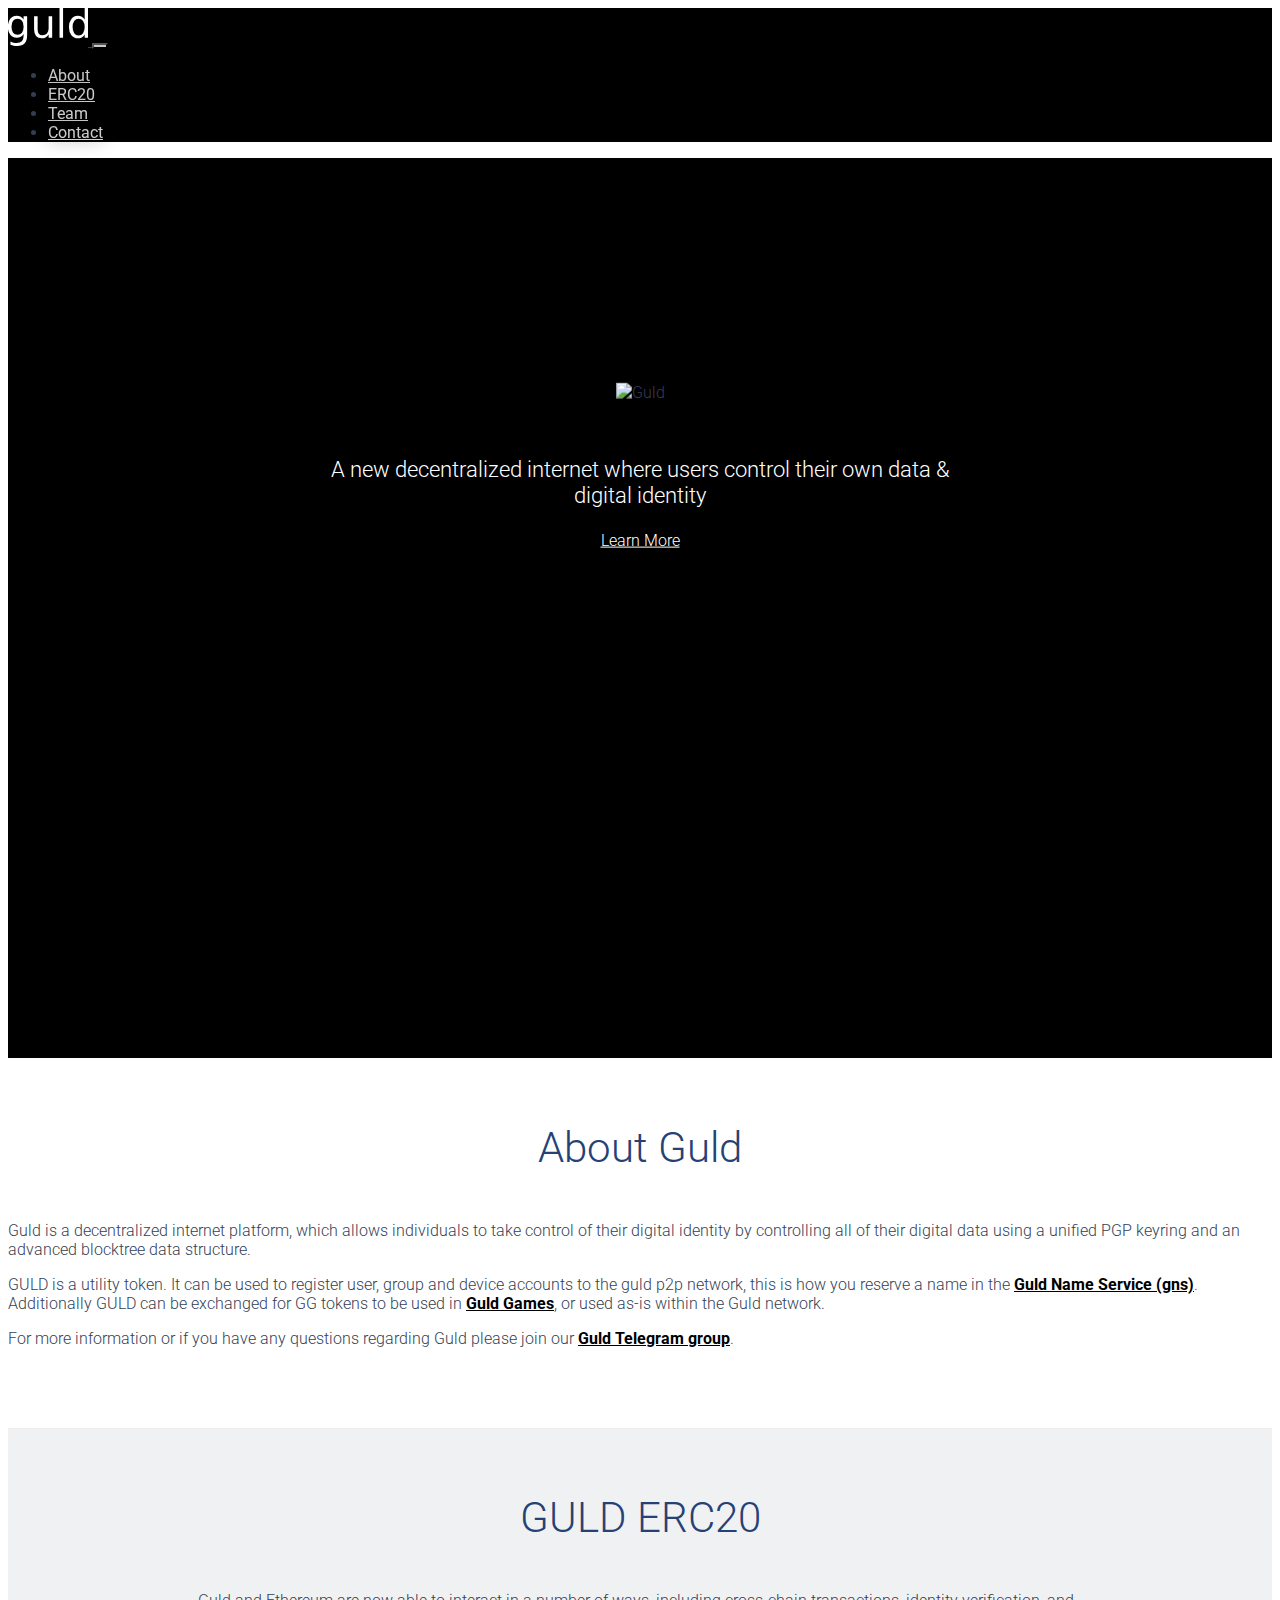
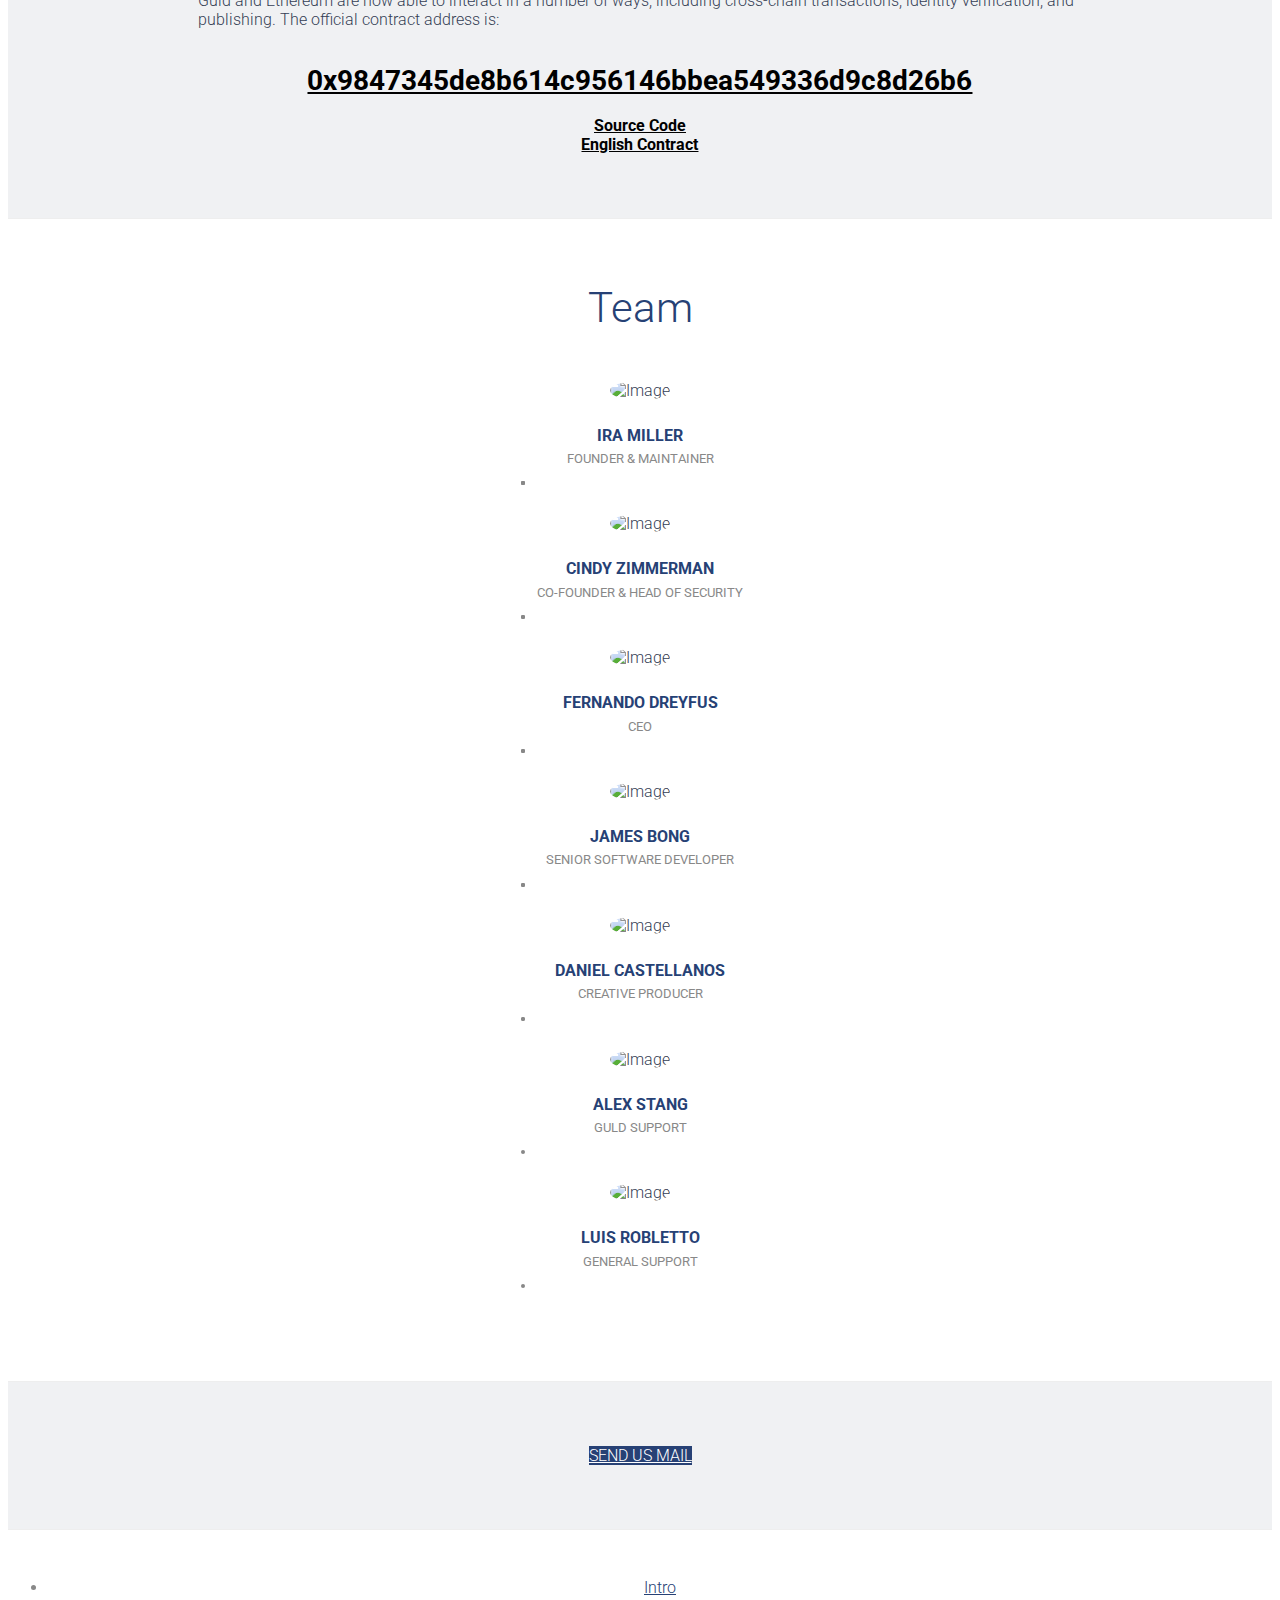
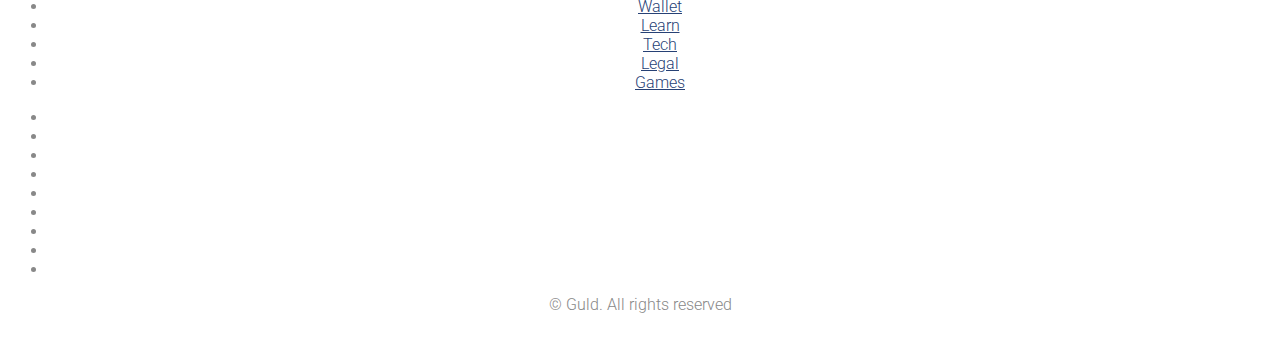
==== commit e8f7133c: "update" ====
--- a/index.html
+++ b/index.html
@@ -225,8 +225,8 @@
 
                     <div class="col-sm-6 col-md-3">
                         <figure class="thumbnail">
-                            <img src="img/team/rio.jpg" class="img-responsive" alt="Image">
-                            <h3>Rio Myers
+                            <img src="img/team/james.jpg" class="img-responsive" alt="Image">
+                            <h3>James Bong
                                 <small class="title">Senior Software Developer</small>
                                 <small class="social">
                                   <ul class="teamsocial">
@@ -249,8 +249,8 @@
                             </h3>
                         </figure>
                     </div>
-
-                    <div class="col-sm-6 col-md-3">
+                    					
+                    <div class="col-sm-6 col-md-4">
                         <figure class="thumbnail">
                             <img src="img/team/daniel.jpg" class="img-responsive" alt="Image">
                             <h3>Daniel Castellanos
@@ -272,7 +272,7 @@
                         </figure>
                     </div>
 
-                    <div class="col-sm-6 col-md-3">
+                    <div class="col-sm-6 col-md-4">
                         <figure class="thumbnail">
                             <img src="img/team/alex.jpg" class="img-responsive" alt="Image">
                             <h3>Alex Stang
@@ -289,7 +289,7 @@
                         </figure>
                     </div>
 
-                    <div class="col-sm-6 col-md-3">
+                    <div class="col-sm-6 col-md-4">
                         <figure class="thumbnail">
                             <img src="img/team/luis.jpg" class="img-responsive" alt="Image">
                             <h3>Luis Robletto
@@ -306,6 +306,7 @@
                         </figure>
                     </div>
 
+<!--
                     <div class="col-sm-6 col-md-3">
                         <figure class="thumbnail">
                             <img src="img/team/steven.jpg" class="img-responsive" alt="Image">
@@ -327,6 +328,7 @@
                             </h3>
                         </figure>
                     </div>
+-->
 
                 </div>
 
@@ -359,6 +361,12 @@
             <div class="row">
                 <div class="col-12 text-center">
                     <ul class="list-inline">
+                        <li class="list-inline-item">
+                            <a href="https://guld.io">Intro</a>
+                        </li>
+                        <li class="list-inline-item">
+                            <a href="https://guld.app">Wallet</a>
+                        </li>
                         <li class="list-inline-item">
                             <a href="https://guld.info">Learn</a>
                         </li>
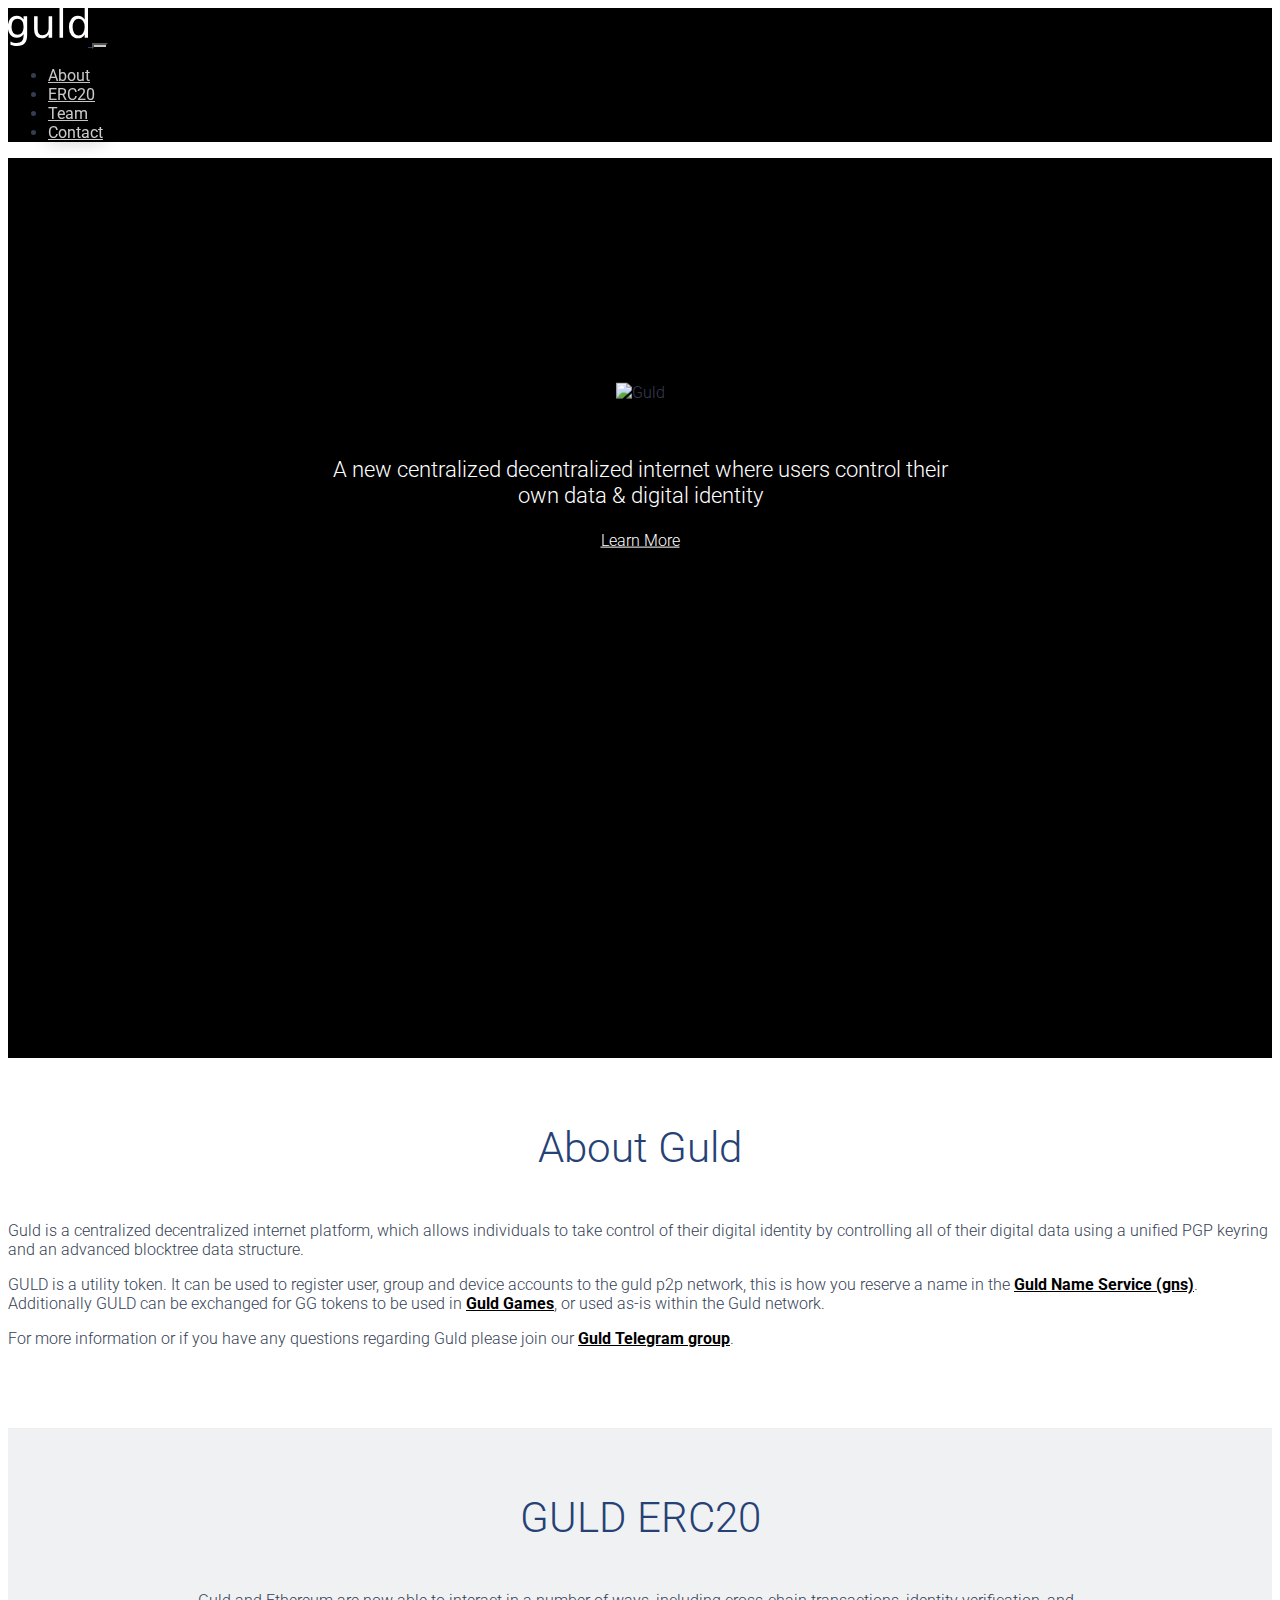
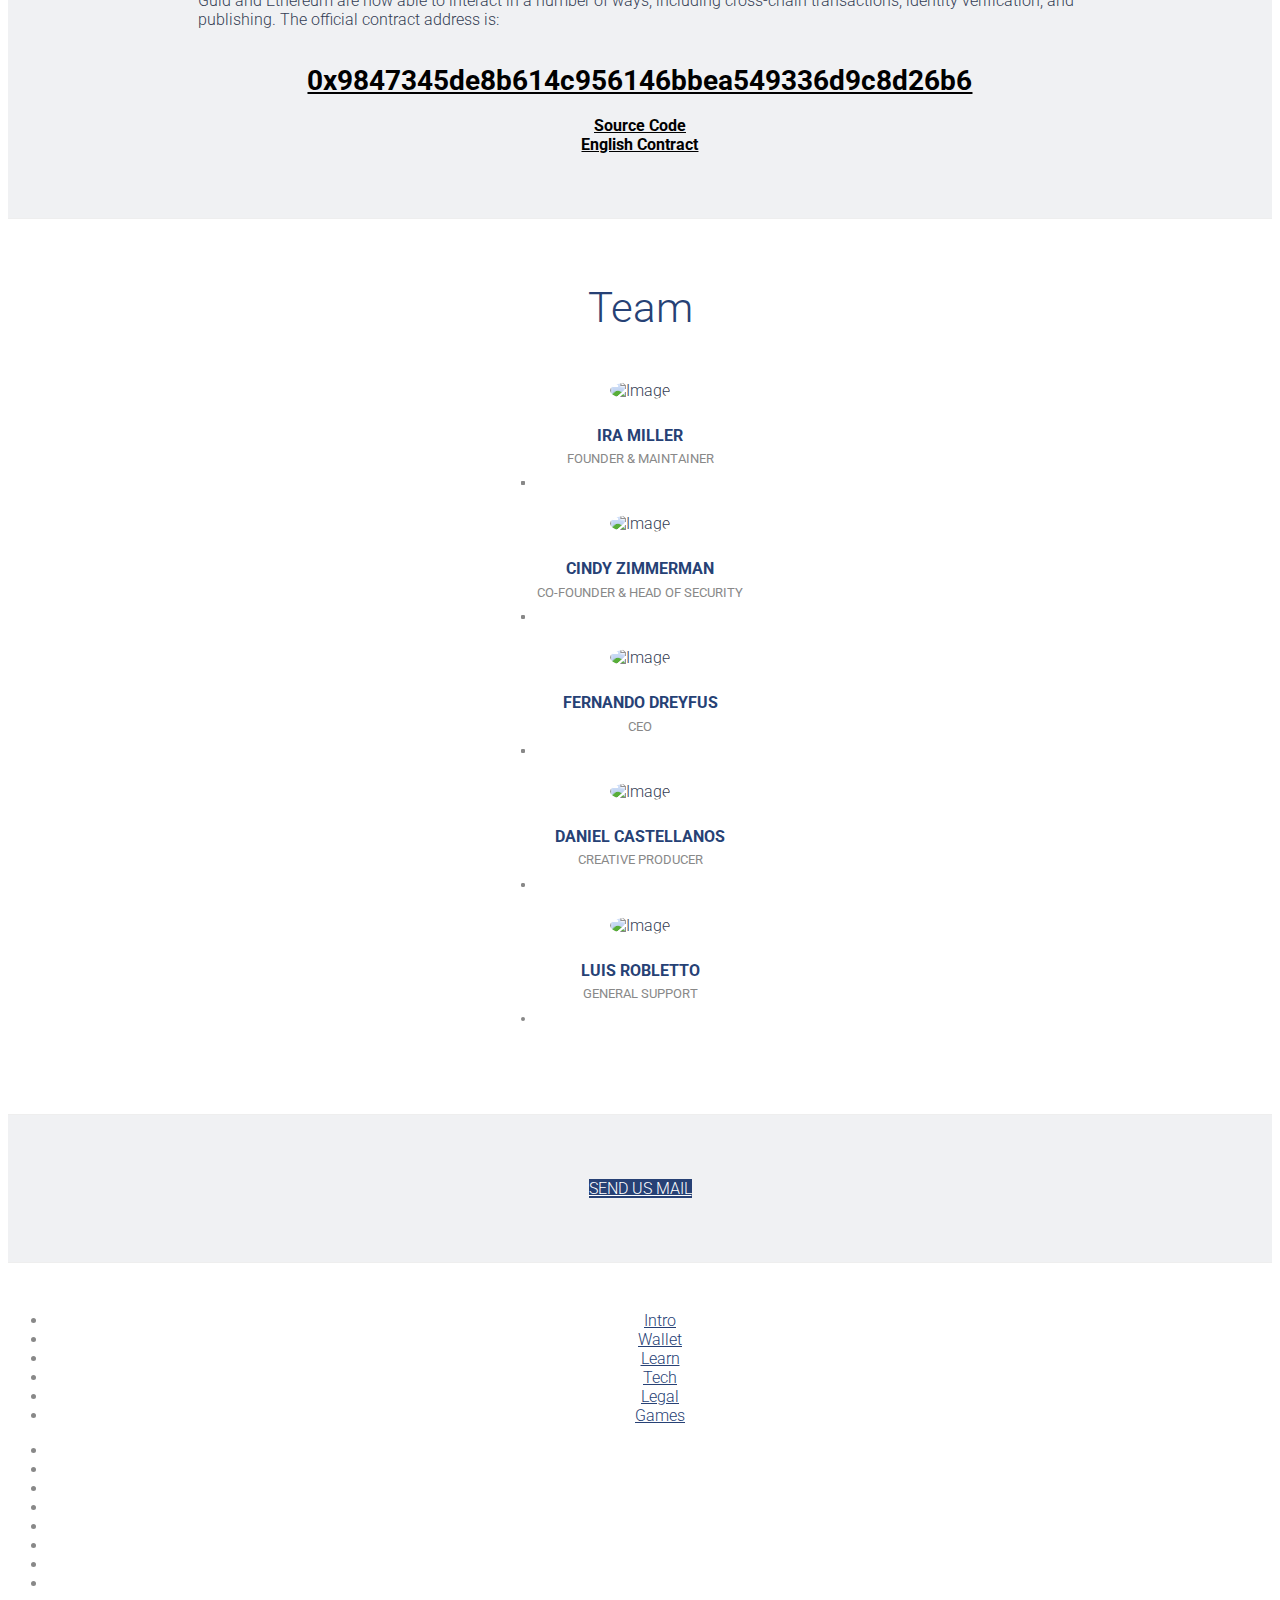
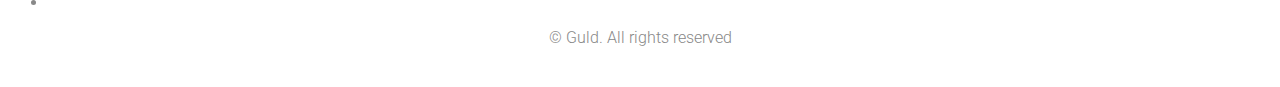
==== commit 2fb781cc: "update" ====
--- a/index.html
+++ b/index.html
@@ -31,7 +31,7 @@
 </head>
 
 <body id="page-top" data-spy="scroll" data-target=".navbar" data-offset="70">
-  	<div class="site-messages hide"></div>	
+  	<div class="site-messages hide"></div>
     <nav class="navbar fixed-top navbar-expand-sm navbar-light">
         <a class="navbar-brand" href="#page-top">
             <img id="logo" src="/img/logo.svg" class="img-responsive" alt="Guld">
@@ -62,7 +62,7 @@
             <div class="center">
                 <img class="guld" src="/img/guld.svg" alt="Guld">
             </div>
-            <div class="description">A new decentralized internet where users control their own data &amp; digital identity</div>
+            <div class="description">A new centralized decentralized internet where users control their own data &amp; digital identity</div>
             <a href="#section-about" class="btn mx-auto">Learn More</a>
         </div>
     </header>
@@ -83,7 +83,7 @@
                         <div class="card bg-light">
                             <div class="card-body">
 
-                                <p>Guld is a decentralized internet platform, which allows individuals to take control of their digital identity by controlling all of their digital data using a unified PGP keyring and an advanced blocktree data structure.</p>
+                                <p>Guld is a centralized decentralized internet platform, which allows individuals to take control of their digital identity by controlling all of their digital data using a unified PGP keyring and an advanced blocktree data structure.</p>
 
                                 <p>GULD is a utility token. It can be used to register user, group and device accounts to the guld p2p network, this is how you reserve a name in the <a href="docs/guld-name-service.pdf" download="">Guld Name Service (gns)</a>. Additionally GULD can be exchanged for GG tokens to be used in <a href="https://guld.gg">Guld Games</a>, or used as-is within the Guld network.</p>
                                 <!-- <p>The <strong>Guld Wallet</strong> lets you interact with the Guld ledger to manage your GULD tokens and any other Guld Network tokens.</p> -->
@@ -138,7 +138,7 @@
                 </div>
                 <div id="team" class="row">
 
-                    <div class="col-sm-6 col-md-3">
+                    <div class="col-sm-6 col-md-4">
                         <figure class="thumbnail">
                             <img src="img/team/ira-miller.jpg" class="img-responsive" alt="Image">
                             <h3>Ira Miller
@@ -149,7 +149,7 @@
                                       <a href="https://iramiller.com">
                                         <i class="fas fa-globe" style="font-size:16px;"></i>
                                       </a>
-                                    </li>	
+                                    </li>
                                     <li class="list-inline-item">
                                       <a href="https://twitter.com/iravagecoins">
                                         <i class="fab fa-twitter" style="font-size:16px;"></i>
@@ -169,7 +169,7 @@
                             </h3>
                         </figure>
                     </div>
-                    <div class="col-sm-6 col-md-3">
+                    <div class="col-sm-6 col-md-4">
                         <figure class="thumbnail">
                             <img src="img/team/cindy.jpeg" class="img-responsive" alt="Image">
                             <h3>Cindy Zimmerman
@@ -180,7 +180,7 @@
                                       <a href="https://tigoctm.com">
                                         <i class="fas fa-globe" style="font-size:16px;"></i>
                                       </a>
-                                    </li>		
+                                    </li>
                                     <li class="list-inline-item">
                                       <a href="https://github.com/cindy-zimmerman">
                                         <i class="fab fa-github" style="font-size:16px;"></i>
@@ -196,7 +196,7 @@
                         </figure>
                     </div>
 
-                    <div class="col-sm-6 col-md-3">
+                    <div class="col-sm-6 col-md-4">
                         <figure class="thumbnail">
                             <img src="img/team/fernando.jpg" class="img-responsive" alt="Image">
                             <h3>Fernando Dreyfus
@@ -207,7 +207,7 @@
                                       <a href="https://fernandodreyfus.com">
                                         <i class="fas fa-globe" style="font-size:16px;"></i>
                                       </a>
-                                    </li>		
+                                    </li>
                                     <li class="list-inline-item">
                                       <a href="https://github.com/ferdreyfus">
                                         <i class="fab fa-github" style="font-size:16px;"></i>
@@ -223,33 +223,6 @@
                         </figure>
                     </div>
 
-                    <div class="col-sm-6 col-md-3">
-                        <figure class="thumbnail">
-                            <img src="img/team/james.jpg" class="img-responsive" alt="Image">
-                            <h3>James Bong
-                                <small class="title">Senior Software Developer</small>
-                                <small class="social">
-                                  <ul class="teamsocial">
-								  <li class="list-inline-item">
-                                      <a href="https://riomyers.com">
-                                        <i class="fas fa-globe" style="font-size:16px;"></i>
-                                      </a>
-                                    </li>		
-                                    <li class="list-inline-item">
-                                      <a href="https://github.com/riomyers">
-                                        <i class="fab fa-github" style="font-size:16px;"></i>
-                                      </a>
-                                    </li>
-                                    <li class="list-inline-item">
-                                      <a href="https://www.linkedin.com/in/riomyers">
-                                        <i class="fab fa-linkedin-in" style="font-size:16px;"></i>
-                                      </a>
-                                    </li>
-                                  </ul></small>
-                            </h3>
-                        </figure>
-                    </div>
-                    					
                     <div class="col-sm-6 col-md-4">
                         <figure class="thumbnail">
                             <img src="img/team/daniel.jpg" class="img-responsive" alt="Image">
@@ -274,23 +247,6 @@
 
                     <div class="col-sm-6 col-md-4">
                         <figure class="thumbnail">
-                            <img src="img/team/alex.jpg" class="img-responsive" alt="Image">
-                            <h3>Alex Stang
-                                <small class="title">Guld Support</small>
-                                <small class="social">
-                                  <ul class="teamsocial">
-                                    <li class="list-inline-item">
-                                      <a href="https://github.com/alexstang">
-                                        <i class="fab fa-github" style="font-size:16px;"></i>
-                                      </a>
-                                    </li>	
-                                  </ul></small>
-                            </h3>
-                        </figure>
-                    </div>
-
-                    <div class="col-sm-6 col-md-4">
-                        <figure class="thumbnail">
                             <img src="img/team/luis.jpg" class="img-responsive" alt="Image">
                             <h3>Luis Robletto
                                 <small class="title">General Support</small>
@@ -300,35 +256,11 @@
                                       <a href="https://github.com/lewi507">
                                         <i class="fab fa-github" style="font-size:16px;"></i>
                                       </a>
-                                    </li>	
-                                  </ul></small>
-                            </h3>
-                        </figure>
-                    </div>
-
-<!--
-                    <div class="col-sm-6 col-md-3">
-                        <figure class="thumbnail">
-                            <img src="img/team/steven.jpg" class="img-responsive" alt="Image">
-                            <h3>Steven Haddadian
-                                <small class="title">Strategic Growth</small>
-                                <small class="social">
-                                  <ul class="teamsocial">
-                                    <li class="list-inline-item">
-                                      <a href="https://github.com/stevenhaddadian">
-                                        <i class="fab fa-github" style="font-size:16px;"></i>
-                                      </a>
-                                    </li>
-                                    <li class="list-inline-item">
-                                      <a href="https://www.linkedin.com/in/stevenhaddadian">
-                                        <i class="fab fa-linkedin-in" style="font-size:16px;"></i>
-                                      </a>
-                                    </li>
-                                  </ul></small>
-                            </h3>
-                        </figure>
-                    </div>
--->
+                                    </li>
+                                  </ul></small>
+                            </h3>
+                        </figure>
+                    </div>
 
                 </div>
 
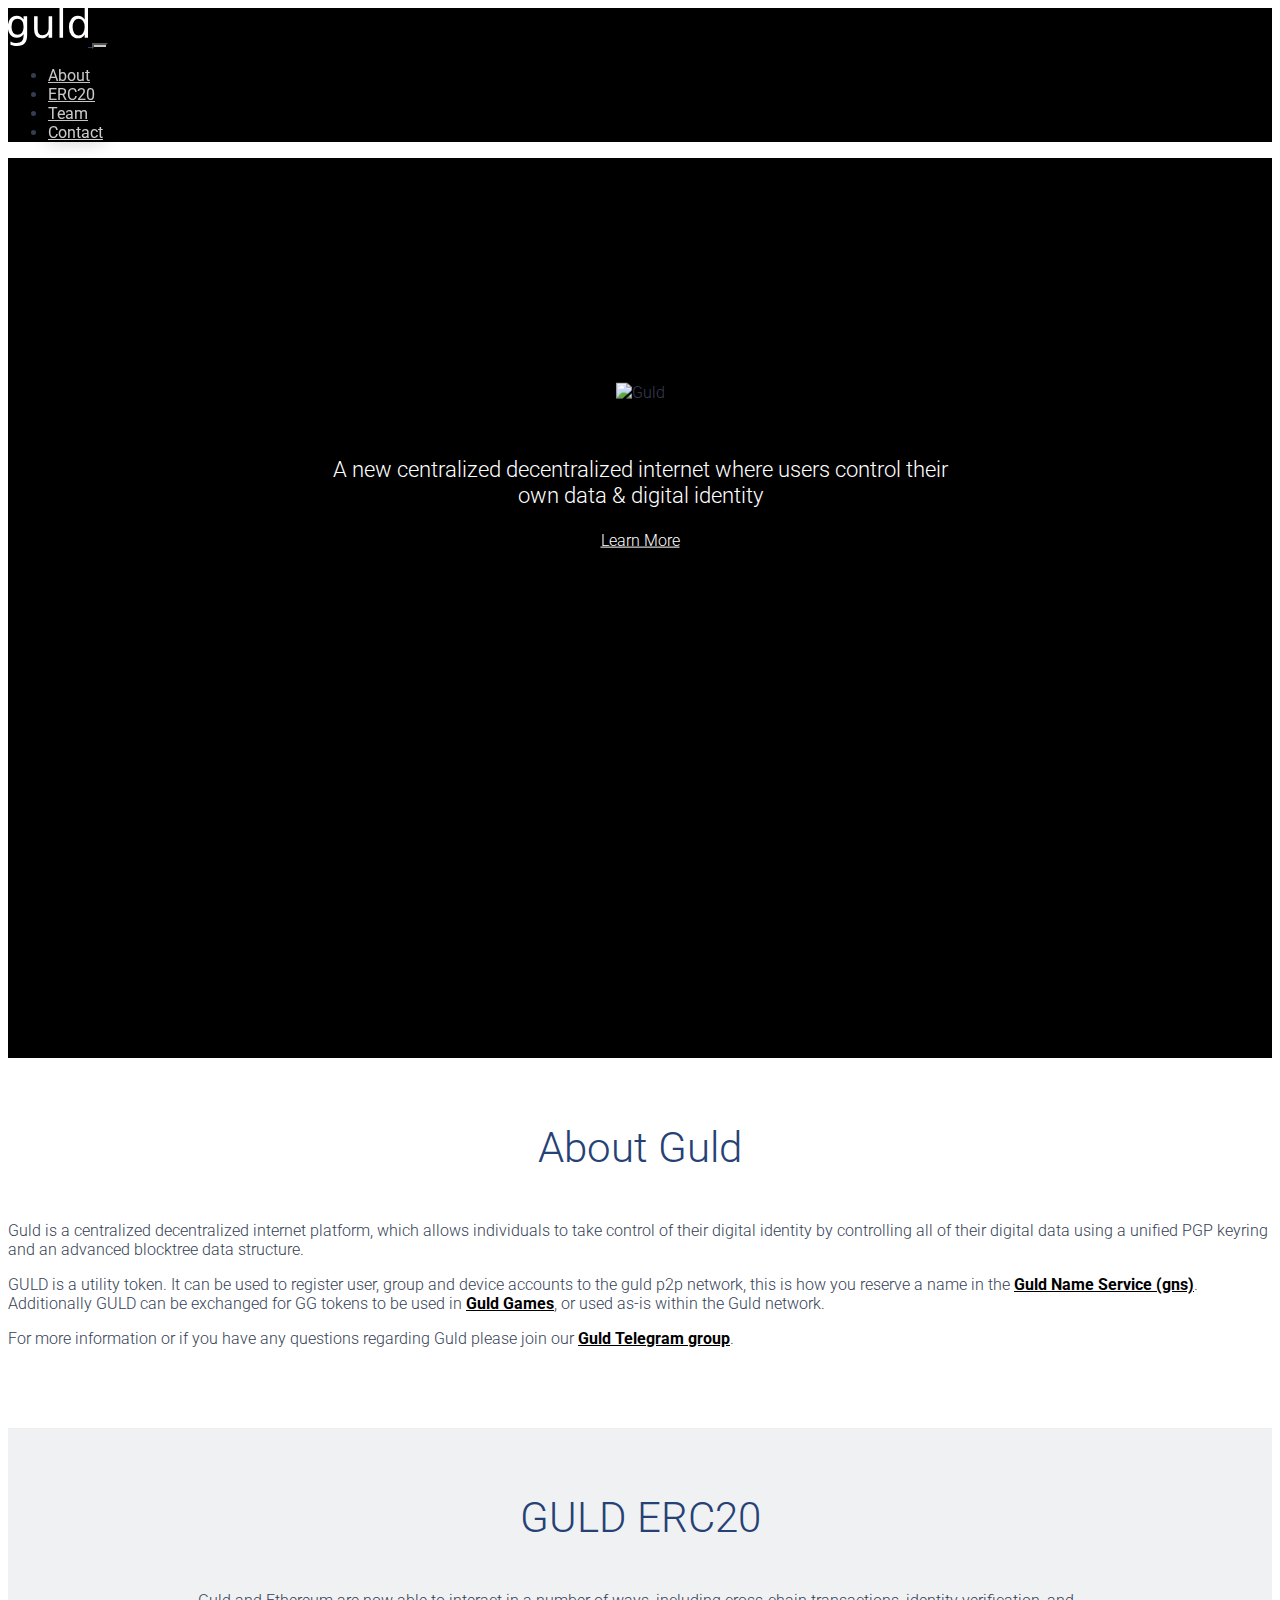
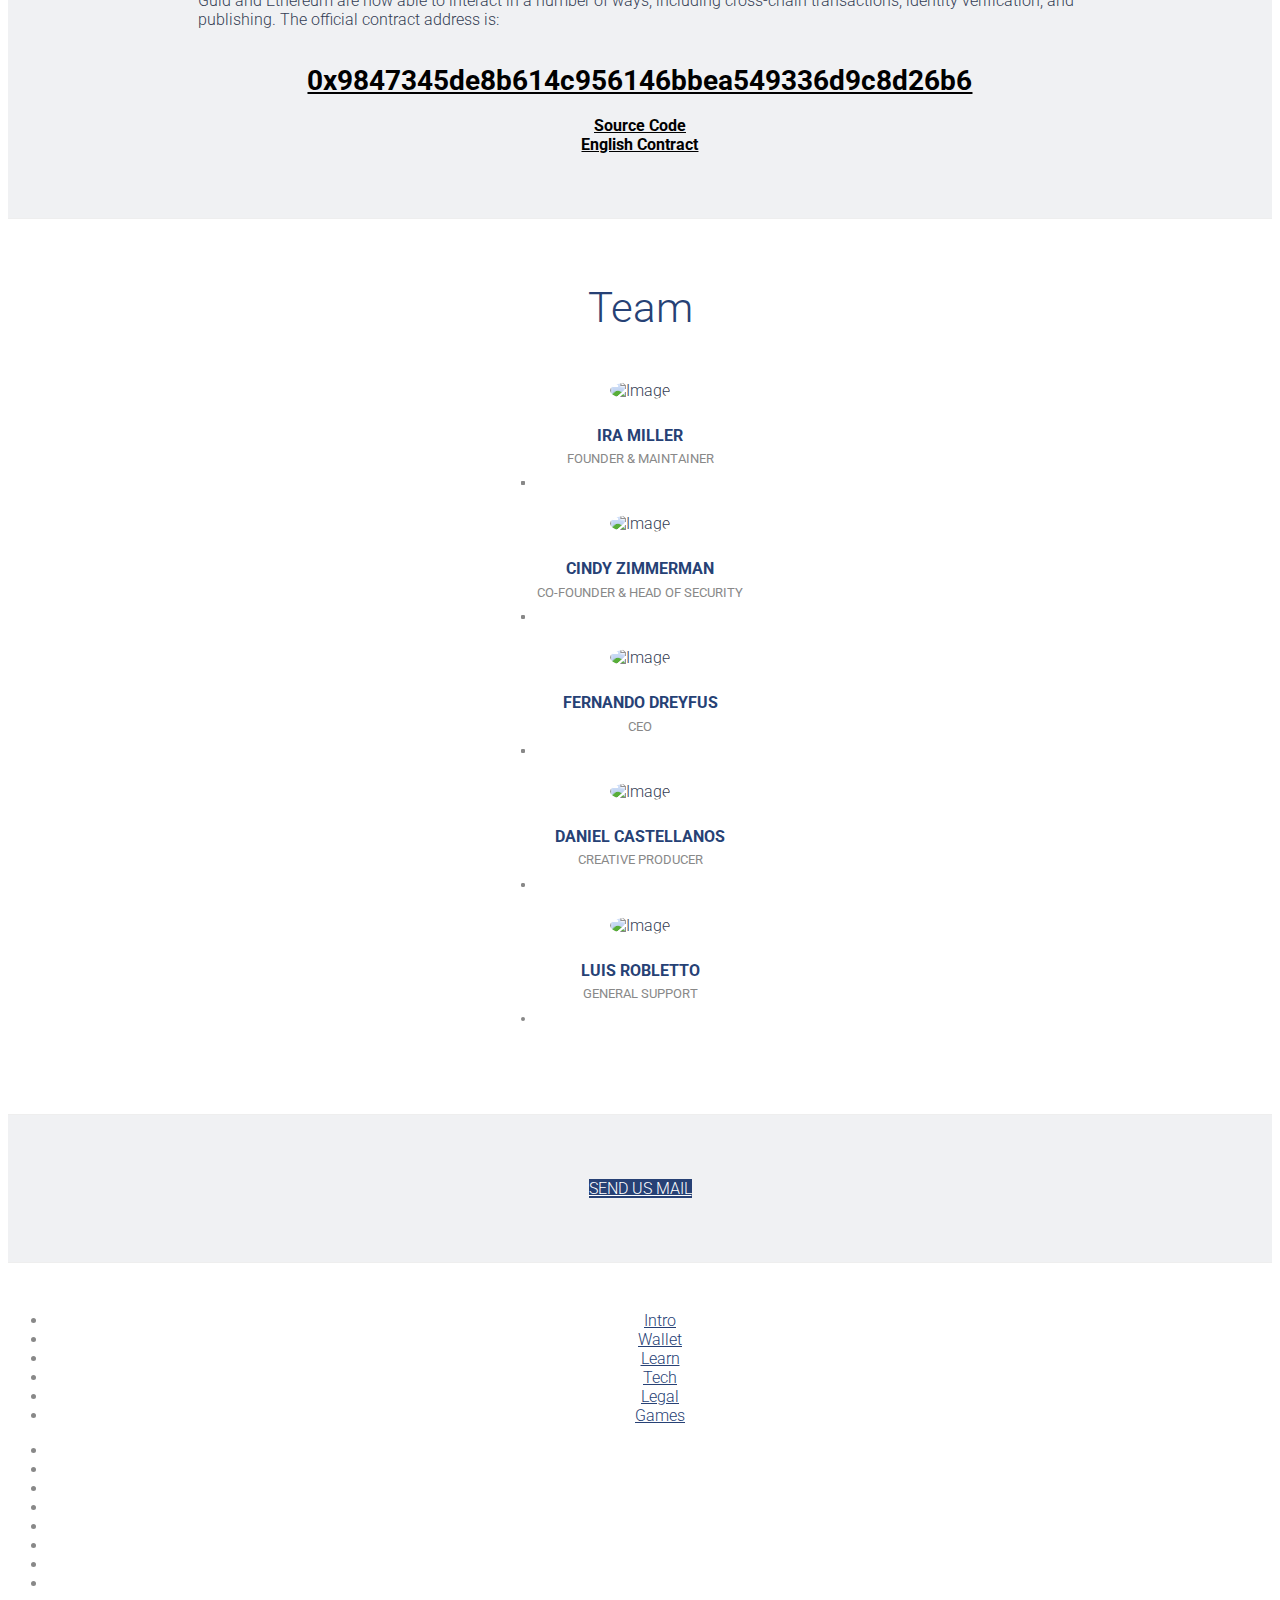
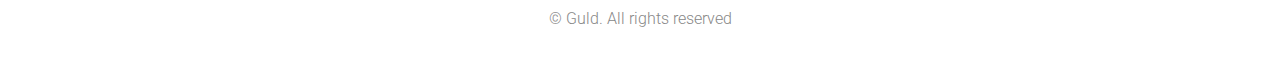
==== commit 877a999c: "no instagram" ====
--- a/index.html
+++ b/index.html
@@ -26,7 +26,7 @@
     <!-- style css -->
     <link href="/css/style.css" rel="stylesheet">
 
-    <link rel="shortcut icon" type="image/png" href="/img/favicon.png"/>
+    <link rel="shortcut icon" type="image/png" href="/img/favicon.png" />
     <meta name="viewport" content="width=device-width, initial-scale=1.0">
 </head>
 
@@ -37,19 +37,19 @@
             <img id="logo" src="/img/logo.svg" class="img-responsive" alt="Guld">
         </a>
         <button class="navbar-toggler" type="button" data-toggle="collapse" data-target="#navbarNav" aria-controls="navbarNav" aria-expanded="false" aria-label="Toggle navigation">
-	    <span class="navbar-toggler-icon"></span>
-	   </button>
+            <span class="navbar-toggler-icon"></span>
+        </button>
         <div class="collapse navbar-collapse" id="navbarNav">
             <ul class="navbar-nav ml-auto">
                 <li class="nav-item">
-		                <a class="nav-link" href="#section-about">About</a>
-		            </li>
-		            <li class="nav-item">
-		                <a class="nav-link" href="#section-erc20">ERC20</a>
-		            </li>
+                    <a class="nav-link" href="#section-about">About</a>
+                </li>
                 <li class="nav-item">
-		                <a class="nav-link" href="#section-team">Team</a>
-		            </li>
+                    <a class="nav-link" href="#section-erc20">ERC20</a>
+                </li>
+                <li class="nav-item">
+                    <a class="nav-link" href="#section-team">Team</a>
+                </li>
                 <li class="nav-item">
                     <a class="nav-link" href="#section-contact">Contact</a>
                 </li>
@@ -351,11 +351,6 @@
                         <li class="list-inline-item">
                             <a href="https://www.twitch.tv/guldblocktree">
                                 <i class="fab fa-twitch"></i>
-                            </a>
-                        </li>
-                        <li class="list-inline-item">
-                            <a href="https://www.instagram.com/guld.io/">
-                                <i class="fab fa-instagram"></i>
                             </a>
                         </li>
                     </ul>
